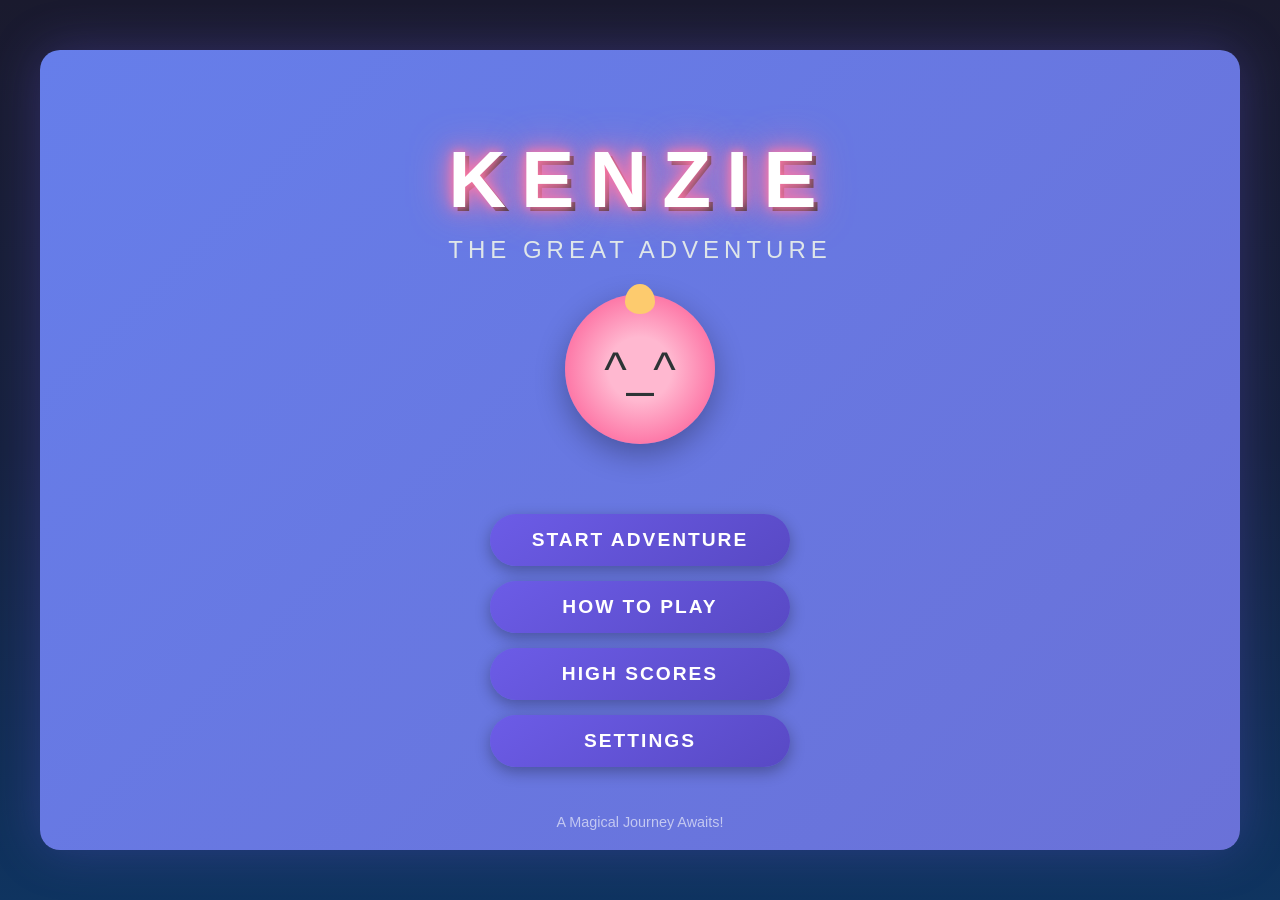
==== kenzie.html @ bf058926 "Add Kenzie's Adventure platformer game A comprehensive HTML5 canvas game featuring: - 12 unique leve" ====
<!DOCTYPE html>
<html lang="en">
<head>
    <meta charset="UTF-8">
    <meta name="viewport" content="width=device-width, initial-scale=1.0">
    <title>Kenzie's Adventure - The Game</title>
    <link rel="stylesheet" href="kenzie.css">
</head>
<body>
    <div class="game-container">
        <!-- Main Menu Screen -->
        <div id="main-menu" class="screen active">
            <div class="title-container">
                <h1 class="game-title">KENZIE</h1>
                <p class="subtitle">The Great Adventure</p>
                <div class="kenzie-logo"></div>
            </div>
            <div class="menu-buttons">
                <button class="menu-btn" id="start-btn">Start Adventure</button>
                <button class="menu-btn" id="how-to-play-btn">How to Play</button>
                <button class="menu-btn" id="high-scores-btn">High Scores</button>
                <button class="menu-btn" id="settings-btn">Settings</button>
            </div>
            <p class="credits">A Magical Journey Awaits!</p>
        </div>

        <!-- How to Play Screen -->
        <div id="how-to-play" class="screen">
            <h2>How to Play</h2>
            <div class="instructions">
                <div class="instruction-item">
                    <span class="key">Arrow Keys / WASD</span>
                    <span class="desc">Move Kenzie around</span>
                </div>
                <div class="instruction-item">
                    <span class="key">SPACE</span>
                    <span class="desc">Jump / Double Jump</span>
                </div>
                <div class="instruction-item">
                    <span class="key">E</span>
                    <span class="desc">Interact / Collect</span>
                </div>
                <div class="instruction-item">
                    <span class="key">Q</span>
                    <span class="desc">Use Special Power</span>
                </div>
                <div class="instruction-item">
                    <span class="key">P / ESC</span>
                    <span class="desc">Pause Game</span>
                </div>
            </div>
            <div class="game-tips">
                <h3>Tips</h3>
                <ul>
                    <li>Collect gems to increase your score</li>
                    <li>Defeat enemies by jumping on them</li>
                    <li>Find power-ups to gain abilities</li>
                    <li>Reach the portal to complete each level</li>
                    <li>Don't fall into the void!</li>
                </ul>
            </div>
            <button class="menu-btn back-btn" id="back-from-help">Back to Menu</button>
        </div>

        <!-- High Scores Screen -->
        <div id="high-scores" class="screen">
            <h2>High Scores</h2>
            <div class="scores-list" id="scores-list">
                <!-- Scores will be populated here -->
            </div>
            <button class="menu-btn back-btn" id="back-from-scores">Back to Menu</button>
        </div>

        <!-- Settings Screen -->
        <div id="settings" class="screen">
            <h2>Settings</h2>
            <div class="settings-options">
                <div class="setting-item">
                    <label>Sound Effects</label>
                    <input type="checkbox" id="sfx-toggle" checked>
                </div>
                <div class="setting-item">
                    <label>Music</label>
                    <input type="checkbox" id="music-toggle" checked>
                </div>
                <div class="setting-item">
                    <label>Difficulty</label>
                    <select id="difficulty-select">
                        <option value="easy">Easy</option>
                        <option value="normal" selected>Normal</option>
                        <option value="hard">Hard</option>
                    </select>
                </div>
                <div class="setting-item">
                    <label>Character Skin</label>
                    <select id="skin-select">
                        <option value="default">Classic Kenzie</option>
                        <option value="ninja">Ninja Kenzie</option>
                        <option value="wizard">Wizard Kenzie</option>
                        <option value="robot">Robot Kenzie</option>
                    </select>
                </div>
            </div>
            <button class="menu-btn" id="clear-data-btn">Clear Save Data</button>
            <button class="menu-btn back-btn" id="back-from-settings">Back to Menu</button>
        </div>

        <!-- Level Select Screen -->
        <div id="level-select" class="screen">
            <h2>Select Level</h2>
            <div class="levels-grid" id="levels-grid">
                <!-- Levels will be populated here -->
            </div>
            <button class="menu-btn back-btn" id="back-from-levels">Back to Menu</button>
        </div>

        <!-- Game Screen -->
        <div id="game-screen" class="screen">
            <div class="game-hud">
                <div class="hud-left">
                    <div class="health-bar">
                        <div class="health-fill" id="health-fill"></div>
                    </div>
                    <div class="lives-display">
                        <span id="lives-count">3</span> Lives
                    </div>
                </div>
                <div class="hud-center">
                    <div class="level-display">Level <span id="current-level">1</span></div>
                    <div class="score-display">Score: <span id="score">0</span></div>
                </div>
                <div class="hud-right">
                    <div class="gems-display">
                        <span class="gem-icon"></span>
                        <span id="gems-count">0</span>
                    </div>
                    <div class="power-display" id="power-display">
                        <span class="power-icon"></span>
                        <span id="power-name">None</span>
                    </div>
                </div>
            </div>
            <canvas id="game-canvas"></canvas>
            <div class="mobile-controls" id="mobile-controls">
                <div class="d-pad">
                    <button class="control-btn up" id="btn-up"></button>
                    <button class="control-btn left" id="btn-left"></button>
                    <button class="control-btn right" id="btn-right"></button>
                    <button class="control-btn down" id="btn-down"></button>
                </div>
                <div class="action-buttons">
                    <button class="control-btn jump" id="btn-jump">JUMP</button>
                    <button class="control-btn action" id="btn-action">ACT</button>
                </div>
            </div>
        </div>

        <!-- Pause Screen -->
        <div id="pause-screen" class="screen overlay">
            <div class="pause-content">
                <h2>PAUSED</h2>
                <button class="menu-btn" id="resume-btn">Resume</button>
                <button class="menu-btn" id="restart-btn">Restart Level</button>
                <button class="menu-btn" id="quit-btn">Quit to Menu</button>
            </div>
        </div>

        <!-- Level Complete Screen -->
        <div id="level-complete" class="screen overlay">
            <div class="complete-content">
                <h2>Level Complete!</h2>
                <div class="stars-display" id="stars-display">
                    <span class="star"></span>
                    <span class="star"></span>
                    <span class="star"></span>
                </div>
                <div class="level-stats">
                    <p>Score: <span id="level-score">0</span></p>
                    <p>Time: <span id="level-time">0:00</span></p>
                    <p>Gems: <span id="level-gems">0</span></p>
                </div>
                <button class="menu-btn" id="next-level-btn">Next Level</button>
                <button class="menu-btn" id="replay-btn">Replay</button>
            </div>
        </div>

        <!-- Game Over Screen -->
        <div id="game-over" class="screen overlay">
            <div class="gameover-content">
                <h2>GAME OVER</h2>
                <p>Final Score: <span id="final-score">0</span></p>
                <input type="text" id="player-name" placeholder="Enter your name" maxlength="15">
                <button class="menu-btn" id="save-score-btn">Save Score</button>
                <button class="menu-btn" id="retry-btn">Try Again</button>
                <button class="menu-btn" id="menu-btn">Main Menu</button>
            </div>
        </div>

        <!-- Victory Screen -->
        <div id="victory-screen" class="screen overlay">
            <div class="victory-content">
                <h2>CONGRATULATIONS!</h2>
                <p class="victory-text">You've completed all levels!</p>
                <div class="total-stats">
                    <p>Total Score: <span id="total-score">0</span></p>
                    <p>Total Time: <span id="total-time">0:00</span></p>
                    <p>Total Gems: <span id="total-gems">0</span></p>
                </div>
                <button class="menu-btn" id="play-again-btn">Play Again</button>
                <button class="menu-btn" id="victory-menu-btn">Main Menu</button>
            </div>
        </div>
    </div>

    <script src="kenzie.js"></script>
</body>
</html>
---- kenzie.css ----
/* Kenzie's Adventure - Game Styles */

* {
    margin: 0;
    padding: 0;
    box-sizing: border-box;
}

:root {
    --primary-color: #6c5ce7;
    --secondary-color: #a29bfe;
    --accent-color: #fd79a8;
    --success-color: #00b894;
    --warning-color: #fdcb6e;
    --danger-color: #e17055;
    --dark-color: #2d3436;
    --light-color: #dfe6e9;
    --bg-gradient: linear-gradient(135deg, #667eea 0%, #764ba2 100%);
    --game-bg: linear-gradient(180deg, #1a1a2e 0%, #16213e 50%, #0f3460 100%);
}

@font-face {
    font-family: 'GameFont';
    src: local('Comic Sans MS'), local('Arial Rounded MT Bold');
}

body {
    font-family: 'Segoe UI', 'GameFont', Tahoma, Geneva, Verdana, sans-serif;
    background: var(--game-bg);
    min-height: 100vh;
    display: flex;
    justify-content: center;
    align-items: center;
    overflow: hidden;
}

.game-container {
    width: 100%;
    max-width: 1200px;
    height: 100vh;
    max-height: 800px;
    position: relative;
    background: rgba(0, 0, 0, 0.3);
    border-radius: 20px;
    overflow: hidden;
    box-shadow: 0 0 50px rgba(108, 92, 231, 0.3);
}

/* Screen Management */
.screen {
    display: none;
    position: absolute;
    top: 0;
    left: 0;
    width: 100%;
    height: 100%;
    padding: 40px;
    flex-direction: column;
    align-items: center;
    justify-content: center;
    animation: fadeIn 0.3s ease-out;
}

.screen.active {
    display: flex;
}

.screen.overlay {
    background: rgba(0, 0, 0, 0.85);
    z-index: 100;
}

@keyframes fadeIn {
    from { opacity: 0; transform: scale(0.95); }
    to { opacity: 1; transform: scale(1); }
}

/* Main Menu */
#main-menu {
    background: var(--bg-gradient);
    background-size: 400% 400%;
    animation: gradientShift 15s ease infinite;
}

@keyframes gradientShift {
    0% { background-position: 0% 50%; }
    50% { background-position: 100% 50%; }
    100% { background-position: 0% 50%; }
}

.title-container {
    text-align: center;
    margin-bottom: 40px;
}

.game-title {
    font-size: 5rem;
    font-weight: bold;
    color: #fff;
    text-shadow:
        0 0 10px var(--accent-color),
        0 0 20px var(--accent-color),
        0 0 40px var(--accent-color),
        4px 4px 0 var(--dark-color);
    letter-spacing: 15px;
    animation: titlePulse 2s ease-in-out infinite;
}

@keyframes titlePulse {
    0%, 100% { transform: scale(1); }
    50% { transform: scale(1.05); }
}

.subtitle {
    font-size: 1.5rem;
    color: var(--light-color);
    margin-top: 10px;
    letter-spacing: 5px;
    text-transform: uppercase;
}

.kenzie-logo {
    width: 150px;
    height: 150px;
    margin: 30px auto;
    background: radial-gradient(circle, #ffb8d0 30%, var(--accent-color) 70%);
    border-radius: 50%;
    position: relative;
    animation: float 3s ease-in-out infinite;
    box-shadow: 0 10px 30px rgba(0, 0, 0, 0.3);
}

.kenzie-logo::before {
    content: '^_^';
    position: absolute;
    top: 50%;
    left: 50%;
    transform: translate(-50%, -50%);
    font-size: 3rem;
    color: var(--dark-color);
}

.kenzie-logo::after {
    content: '';
    position: absolute;
    top: -10px;
    left: 50%;
    transform: translateX(-50%);
    width: 30px;
    height: 30px;
    background: var(--warning-color);
    border-radius: 50% 50% 50% 50% / 60% 60% 40% 40%;
    animation: bounce 1s ease-in-out infinite;
}

@keyframes float {
    0%, 100% { transform: translateY(0); }
    50% { transform: translateY(-20px); }
}

@keyframes bounce {
    0%, 100% { transform: translateX(-50%) translateY(0); }
    50% { transform: translateX(-50%) translateY(-10px); }
}

/* Menu Buttons */
.menu-buttons {
    display: flex;
    flex-direction: column;
    gap: 15px;
    width: 100%;
    max-width: 300px;
}

.menu-btn {
    padding: 15px 30px;
    font-size: 1.2rem;
    font-weight: bold;
    color: white;
    background: linear-gradient(145deg, var(--primary-color), #5849c4);
    border: none;
    border-radius: 50px;
    cursor: pointer;
    transition: all 0.3s ease;
    text-transform: uppercase;
    letter-spacing: 2px;
    box-shadow: 0 5px 15px rgba(0, 0, 0, 0.3);
    position: relative;
    overflow: hidden;
}

.menu-btn::before {
    content: '';
    position: absolute;
    top: 0;
    left: -100%;
    width: 100%;
    height: 100%;
    background: linear-gradient(90deg, transparent, rgba(255,255,255,0.3), transparent);
    transition: left 0.5s ease;
}

.menu-btn:hover {
    transform: translateY(-3px) scale(1.02);
    box-shadow: 0 8px 25px rgba(0, 0, 0, 0.4);
}

.menu-btn:hover::before {
    left: 100%;
}

.menu-btn:active {
    transform: translateY(0) scale(0.98);
}

.back-btn {
    margin-top: 30px;
    background: linear-gradient(145deg, #636e72, #4a5457);
}

.credits {
    position: absolute;
    bottom: 20px;
    color: rgba(255, 255, 255, 0.6);
    font-size: 0.9rem;
}

/* Instructions Screen */
#how-to-play {
    background: var(--game-bg);
}

#how-to-play h2 {
    color: var(--warning-color);
    font-size: 2.5rem;
    margin-bottom: 30px;
    text-shadow: 2px 2px 0 var(--dark-color);
}

.instructions {
    display: grid;
    gap: 15px;
    width: 100%;
    max-width: 500px;
    margin-bottom: 30px;
}

.instruction-item {
    display: flex;
    justify-content: space-between;
    align-items: center;
    padding: 15px 20px;
    background: rgba(255, 255, 255, 0.1);
    border-radius: 10px;
    backdrop-filter: blur(5px);
}

.instruction-item .key {
    background: var(--primary-color);
    color: white;
    padding: 8px 15px;
    border-radius: 5px;
    font-weight: bold;
    font-family: monospace;
}

.instruction-item .desc {
    color: var(--light-color);
    font-size: 1.1rem;
}

.game-tips {
    background: rgba(0, 184, 148, 0.2);
    padding: 20px 30px;
    border-radius: 15px;
    border-left: 4px solid var(--success-color);
    max-width: 500px;
}

.game-tips h3 {
    color: var(--success-color);
    margin-bottom: 15px;
}

.game-tips ul {
    list-style: none;
    color: var(--light-color);
}

.game-tips li {
    padding: 5px 0;
    position: relative;
    padding-left: 25px;
}

.game-tips li::before {
    content: '>';
    position: absolute;
    left: 0;
    color: var(--success-color);
    font-weight: bold;
}

/* High Scores Screen */
#high-scores {
    background: var(--game-bg);
}

#high-scores h2 {
    color: var(--warning-color);
    font-size: 2.5rem;
    margin-bottom: 30px;
}

.scores-list {
    width: 100%;
    max-width: 500px;
    max-height: 400px;
    overflow-y: auto;
}

.score-item {
    display: flex;
    justify-content: space-between;
    align-items: center;
    padding: 15px 20px;
    margin-bottom: 10px;
    background: rgba(255, 255, 255, 0.1);
    border-radius: 10px;
    color: var(--light-color);
}

.score-item.gold { background: linear-gradient(90deg, rgba(255, 215, 0, 0.3), transparent); }
.score-item.silver { background: linear-gradient(90deg, rgba(192, 192, 192, 0.3), transparent); }
.score-item.bronze { background: linear-gradient(90deg, rgba(205, 127, 50, 0.3), transparent); }

.score-rank {
    font-size: 1.5rem;
    font-weight: bold;
    width: 50px;
}

.score-name {
    flex: 1;
    font-size: 1.2rem;
}

.score-value {
    font-size: 1.3rem;
    color: var(--warning-color);
    font-weight: bold;
}

/* Settings Screen */
#settings {
    background: var(--game-bg);
}

#settings h2 {
    color: var(--warning-color);
    font-size: 2.5rem;
    margin-bottom: 30px;
}

.settings-options {
    width: 100%;
    max-width: 400px;
    margin-bottom: 30px;
}

.setting-item {
    display: flex;
    justify-content: space-between;
    align-items: center;
    padding: 20px;
    margin-bottom: 15px;
    background: rgba(255, 255, 255, 0.1);
    border-radius: 10px;
}

.setting-item label {
    color: var(--light-color);
    font-size: 1.1rem;
}

.setting-item input[type="checkbox"] {
    width: 50px;
    height: 25px;
    appearance: none;
    background: #636e72;
    border-radius: 25px;
    position: relative;
    cursor: pointer;
    transition: background 0.3s;
}

.setting-item input[type="checkbox"]::before {
    content: '';
    position: absolute;
    width: 21px;
    height: 21px;
    background: white;
    border-radius: 50%;
    top: 2px;
    left: 2px;
    transition: left 0.3s;
}

.setting-item input[type="checkbox"]:checked {
    background: var(--success-color);
}

.setting-item input[type="checkbox"]:checked::before {
    left: 27px;
}

.setting-item select {
    padding: 10px 15px;
    font-size: 1rem;
    background: var(--dark-color);
    color: var(--light-color);
    border: 2px solid var(--primary-color);
    border-radius: 8px;
    cursor: pointer;
}

#clear-data-btn {
    background: linear-gradient(145deg, var(--danger-color), #c94433);
    margin-bottom: 10px;
}

/* Level Select Screen */
#level-select {
    background: var(--game-bg);
}

#level-select h2 {
    color: var(--warning-color);
    font-size: 2.5rem;
    margin-bottom: 30px;
}

.levels-grid {
    display: grid;
    grid-template-columns: repeat(4, 1fr);
    gap: 20px;
    width: 100%;
    max-width: 600px;
    max-height: 400px;
    overflow-y: auto;
    padding: 10px;
}

.level-btn {
    aspect-ratio: 1;
    display: flex;
    flex-direction: column;
    align-items: center;
    justify-content: center;
    background: rgba(255, 255, 255, 0.1);
    border: 3px solid var(--primary-color);
    border-radius: 15px;
    color: white;
    font-size: 1.5rem;
    font-weight: bold;
    cursor: pointer;
    transition: all 0.3s ease;
    position: relative;
}

.level-btn:hover:not(.locked) {
    transform: scale(1.1);
    background: var(--primary-color);
    box-shadow: 0 0 20px var(--primary-color);
}

.level-btn.locked {
    background: rgba(0, 0, 0, 0.5);
    border-color: #636e72;
    cursor: not-allowed;
}

.level-btn.locked::after {
    content: '🔒';
    font-size: 2rem;
}

.level-btn.completed {
    border-color: var(--success-color);
    background: rgba(0, 184, 148, 0.2);
}

.level-stars {
    display: flex;
    gap: 2px;
    margin-top: 5px;
}

.level-stars .star {
    font-size: 0.8rem;
    color: #636e72;
}

.level-stars .star.earned {
    color: var(--warning-color);
}

/* Game Screen */
#game-screen {
    padding: 0;
    background: var(--game-bg);
}

#game-screen.active {
    display: block;
}

.game-hud {
    position: absolute;
    top: 0;
    left: 0;
    right: 0;
    display: flex;
    justify-content: space-between;
    align-items: flex-start;
    padding: 15px 25px;
    background: linear-gradient(180deg, rgba(0, 0, 0, 0.7), transparent);
    z-index: 10;
}

.hud-left, .hud-center, .hud-right {
    display: flex;
    flex-direction: column;
    gap: 10px;
}

.hud-center {
    align-items: center;
}

.hud-right {
    align-items: flex-end;
}

.health-bar {
    width: 200px;
    height: 25px;
    background: rgba(0, 0, 0, 0.5);
    border-radius: 15px;
    border: 2px solid white;
    overflow: hidden;
}

.health-fill {
    height: 100%;
    width: 100%;
    background: linear-gradient(90deg, var(--danger-color), var(--success-color));
    border-radius: 15px;
    transition: width 0.3s ease;
}

.lives-display, .level-display, .score-display, .gems-display, .power-display {
    color: white;
    font-size: 1.1rem;
    font-weight: bold;
    text-shadow: 2px 2px 0 rgba(0, 0, 0, 0.5);
}

.gems-display, .power-display {
    display: flex;
    align-items: center;
    gap: 8px;
}

.gem-icon {
    display: inline-block;
    width: 20px;
    height: 20px;
    background: var(--secondary-color);
    clip-path: polygon(50% 0%, 100% 50%, 50% 100%, 0% 50%);
}

.power-icon {
    display: inline-block;
    width: 20px;
    height: 20px;
    background: var(--warning-color);
    border-radius: 50%;
}

#game-canvas {
    width: 100%;
    height: 100%;
    display: block;
}

/* Mobile Controls */
.mobile-controls {
    display: none;
    position: absolute;
    bottom: 20px;
    left: 0;
    right: 0;
    padding: 0 20px;
    justify-content: space-between;
    align-items: flex-end;
    z-index: 20;
}

@media (max-width: 768px) {
    .mobile-controls {
        display: flex;
    }
}

.d-pad {
    position: relative;
    width: 150px;
    height: 150px;
}

.control-btn {
    position: absolute;
    width: 50px;
    height: 50px;
    background: rgba(255, 255, 255, 0.3);
    border: 2px solid rgba(255, 255, 255, 0.5);
    border-radius: 10px;
    color: white;
    font-weight: bold;
    cursor: pointer;
    transition: all 0.1s;
}

.control-btn:active {
    background: rgba(255, 255, 255, 0.6);
    transform: scale(0.95);
}

.control-btn.up { top: 0; left: 50px; }
.control-btn.down { bottom: 0; left: 50px; }
.control-btn.left { top: 50px; left: 0; }
.control-btn.right { top: 50px; right: 0; }

.action-buttons {
    display: flex;
    gap: 15px;
}

.control-btn.jump, .control-btn.action {
    position: relative;
    width: 70px;
    height: 70px;
    border-radius: 50%;
    font-size: 0.8rem;
}

.control-btn.jump {
    background: rgba(0, 184, 148, 0.5);
}

.control-btn.action {
    background: rgba(253, 121, 168, 0.5);
}

/* Pause Screen */
.pause-content, .complete-content, .gameover-content, .victory-content {
    text-align: center;
    padding: 40px;
    background: rgba(45, 52, 54, 0.95);
    border-radius: 20px;
    border: 3px solid var(--primary-color);
    box-shadow: 0 0 30px rgba(108, 92, 231, 0.5);
}

.pause-content h2, .gameover-content h2 {
    color: var(--danger-color);
    font-size: 3rem;
    margin-bottom: 30px;
    text-shadow: 3px 3px 0 rgba(0, 0, 0, 0.5);
}

.pause-content .menu-btn, .complete-content .menu-btn,
.gameover-content .menu-btn, .victory-content .menu-btn {
    margin: 10px;
    min-width: 200px;
}

/* Level Complete */
.complete-content h2 {
    color: var(--success-color);
    font-size: 2.5rem;
    margin-bottom: 20px;
}

.stars-display {
    display: flex;
    justify-content: center;
    gap: 15px;
    margin-bottom: 25px;
}

.stars-display .star {
    font-size: 3rem;
    color: #636e72;
    transition: all 0.5s ease;
}

.stars-display .star::before {
    content: '★';
}

.stars-display .star.earned {
    color: var(--warning-color);
    text-shadow: 0 0 20px var(--warning-color);
    animation: starPop 0.5s ease-out;
}

@keyframes starPop {
    0% { transform: scale(0); }
    50% { transform: scale(1.3); }
    100% { transform: scale(1); }
}

.level-stats {
    margin-bottom: 25px;
}

.level-stats p {
    color: var(--light-color);
    font-size: 1.2rem;
    margin: 10px 0;
}

.level-stats span {
    color: var(--warning-color);
    font-weight: bold;
}

/* Game Over */
.gameover-content p {
    color: var(--light-color);
    font-size: 1.5rem;
    margin-bottom: 20px;
}

.gameover-content span {
    color: var(--warning-color);
    font-weight: bold;
}

#player-name {
    width: 100%;
    max-width: 300px;
    padding: 15px;
    font-size: 1.2rem;
    text-align: center;
    background: rgba(255, 255, 255, 0.1);
    border: 2px solid var(--primary-color);
    border-radius: 10px;
    color: white;
    margin-bottom: 20px;
}

#player-name::placeholder {
    color: rgba(255, 255, 255, 0.5);
}

/* Victory Screen */
.victory-content h2 {
    color: var(--warning-color);
    font-size: 3rem;
    margin-bottom: 20px;
    animation: victoryPulse 1s ease-in-out infinite;
}

@keyframes victoryPulse {
    0%, 100% { transform: scale(1); text-shadow: 0 0 20px var(--warning-color); }
    50% { transform: scale(1.05); text-shadow: 0 0 40px var(--warning-color); }
}

.victory-text {
    color: var(--light-color);
    font-size: 1.3rem;
    margin-bottom: 25px;
}

.total-stats p {
    color: var(--light-color);
    font-size: 1.2rem;
    margin: 10px 0;
}

.total-stats span {
    color: var(--success-color);
    font-weight: bold;
}

/* Scrollbar Styling */
::-webkit-scrollbar {
    width: 8px;
}

::-webkit-scrollbar-track {
    background: rgba(0, 0, 0, 0.3);
    border-radius: 4px;
}

::-webkit-scrollbar-thumb {
    background: var(--primary-color);
    border-radius: 4px;
}

::-webkit-scrollbar-thumb:hover {
    background: var(--secondary-color);
}

/* Responsive Design */
@media (max-width: 768px) {
    .game-title {
        font-size: 3rem;
        letter-spacing: 8px;
    }

    .subtitle {
        font-size: 1rem;
    }

    .kenzie-logo {
        width: 100px;
        height: 100px;
    }

    .menu-btn {
        padding: 12px 25px;
        font-size: 1rem;
    }

    .levels-grid {
        grid-template-columns: repeat(3, 1fr);
    }

    .health-bar {
        width: 120px;
        height: 20px;
    }

    .game-hud {
        padding: 10px 15px;
        font-size: 0.9rem;
    }
}

@media (max-width: 480px) {
    .game-title {
        font-size: 2.5rem;
        letter-spacing: 5px;
    }

    .levels-grid {
        grid-template-columns: repeat(2, 1fr);
    }

    .instruction-item {
        flex-direction: column;
        gap: 10px;
        text-align: center;
    }
}

/* Particle Effects Container */
.particles {
    position: absolute;
    top: 0;
    left: 0;
    width: 100%;
    height: 100%;
    pointer-events: none;
    overflow: hidden;
}

.particle {
    position: absolute;
    width: 10px;
    height: 10px;
    background: var(--warning-color);
    border-radius: 50%;
    animation: particleFall linear infinite;
}

@keyframes particleFall {
    0% { transform: translateY(-100%) rotate(0deg); opacity: 1; }
    100% { transform: translateY(100vh) rotate(360deg); opacity: 0; }
}

/* Loading Animation */
.loading {
    display: flex;
    gap: 10px;
}

.loading span {
    width: 15px;
    height: 15px;
    background: var(--primary-color);
    border-radius: 50%;
    animation: loadingBounce 0.6s ease-in-out infinite;
}

.loading span:nth-child(2) { animation-delay: 0.1s; }
.loading span:nth-child(3) { animation-delay: 0.2s; }

@keyframes loadingBounce {
    0%, 100% { transform: translateY(0); }
    50% { transform: translateY(-20px); }
}
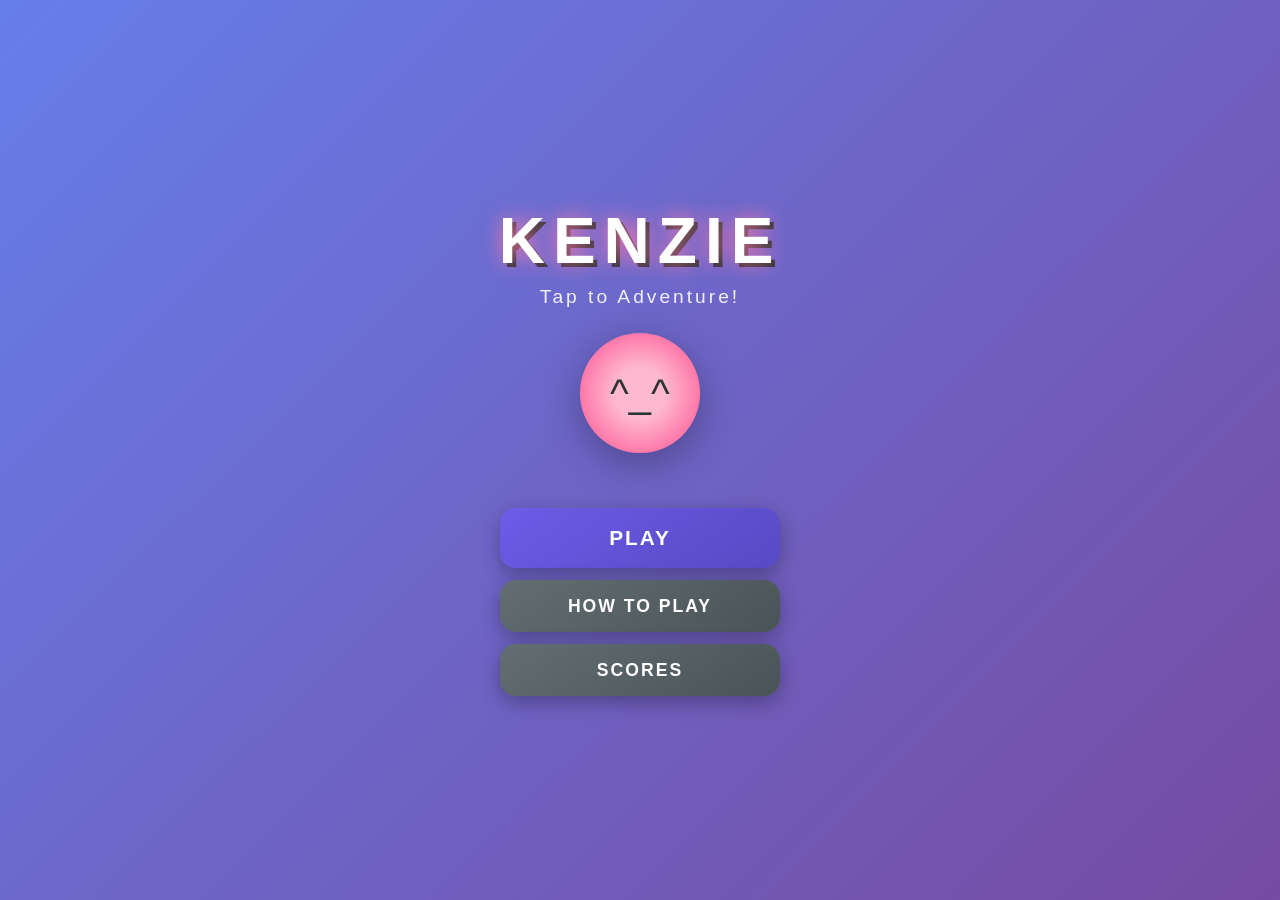
==== commit 52fa4a5f: "Redesign Kenzie game for iPhone touchscreen only - Optimized for Chrome on iPhone in portrait mode -" ====
--- a/kenzie.html
+++ b/kenzie.html
@@ -2,9 +2,15 @@
 <html lang="en">
 <head>
     <meta charset="UTF-8">
-    <meta name="viewport" content="width=device-width, initial-scale=1.0">
-    <title>Kenzie's Adventure - The Game</title>
+    <meta name="viewport" content="width=device-width, initial-scale=1.0, maximum-scale=1.0, user-scalable=no, viewport-fit=cover">
+    <meta name="apple-mobile-web-app-capable" content="yes">
+    <meta name="apple-mobile-web-app-status-bar-style" content="black-translucent">
+    <meta name="mobile-web-app-capable" content="yes">
+    <meta name="format-detection" content="telephone=no">
+    <meta name="theme-color" content="#1a1a2e">
+    <title>Kenzie</title>
     <link rel="stylesheet" href="kenzie.css">
+    <link rel="apple-touch-icon" href="data:image/svg+xml,<svg xmlns='http://www.w3.org/2000/svg' viewBox='0 0 100 100'><circle cx='50' cy='50' r='45' fill='%23fd79a8'/><text x='50' y='65' text-anchor='middle' font-size='40'>^_^</text></svg>">
 </head>
 <body>
     <div class="game-container">
@@ -12,16 +18,14 @@
         <div id="main-menu" class="screen active">
             <div class="title-container">
                 <h1 class="game-title">KENZIE</h1>
-                <p class="subtitle">The Great Adventure</p>
+                <p class="subtitle">Tap to Adventure!</p>
                 <div class="kenzie-logo"></div>
             </div>
             <div class="menu-buttons">
-                <button class="menu-btn" id="start-btn">Start Adventure</button>
-                <button class="menu-btn" id="how-to-play-btn">How to Play</button>
-                <button class="menu-btn" id="high-scores-btn">High Scores</button>
-                <button class="menu-btn" id="settings-btn">Settings</button>
+                <button class="menu-btn" id="start-btn">Play</button>
+                <button class="menu-btn secondary" id="how-to-play-btn">How to Play</button>
+                <button class="menu-btn secondary" id="high-scores-btn">Scores</button>
             </div>
-            <p class="credits">A Magical Journey Awaits!</p>
         </div>
 
         <!-- How to Play Screen -->
@@ -29,89 +33,46 @@
             <h2>How to Play</h2>
             <div class="instructions">
                 <div class="instruction-item">
-                    <span class="key">Arrow Keys / WASD</span>
-                    <span class="desc">Move Kenzie around</span>
+                    <div class="touch-demo left-right"></div>
+                    <span class="desc">Tap left/right to move</span>
                 </div>
                 <div class="instruction-item">
-                    <span class="key">SPACE</span>
-                    <span class="desc">Jump / Double Jump</span>
+                    <div class="touch-demo jump"></div>
+                    <span class="desc">Tap JUMP to jump</span>
                 </div>
                 <div class="instruction-item">
-                    <span class="key">E</span>
-                    <span class="desc">Interact / Collect</span>
+                    <div class="touch-demo double-tap"></div>
+                    <span class="desc">Tap again to double jump!</span>
                 </div>
                 <div class="instruction-item">
-                    <span class="key">Q</span>
-                    <span class="desc">Use Special Power</span>
-                </div>
-                <div class="instruction-item">
-                    <span class="key">P / ESC</span>
-                    <span class="desc">Pause Game</span>
+                    <div class="touch-demo action"></div>
+                    <span class="desc">Tap ACT for powers</span>
                 </div>
             </div>
             <div class="game-tips">
-                <h3>Tips</h3>
+                <h3>Goals</h3>
                 <ul>
-                    <li>Collect gems to increase your score</li>
-                    <li>Defeat enemies by jumping on them</li>
-                    <li>Find power-ups to gain abilities</li>
-                    <li>Reach the portal to complete each level</li>
-                    <li>Don't fall into the void!</li>
+                    <li>Collect gems to unlock portal</li>
+                    <li>Jump on enemies to defeat them</li>
+                    <li>Grab power-ups for abilities</li>
+                    <li>Reach the portal to win!</li>
                 </ul>
             </div>
-            <button class="menu-btn back-btn" id="back-from-help">Back to Menu</button>
+            <button class="menu-btn" id="back-from-help">Back</button>
         </div>
 
         <!-- High Scores Screen -->
         <div id="high-scores" class="screen">
             <h2>High Scores</h2>
-            <div class="scores-list" id="scores-list">
-                <!-- Scores will be populated here -->
-            </div>
-            <button class="menu-btn back-btn" id="back-from-scores">Back to Menu</button>
-        </div>
-
-        <!-- Settings Screen -->
-        <div id="settings" class="screen">
-            <h2>Settings</h2>
-            <div class="settings-options">
-                <div class="setting-item">
-                    <label>Sound Effects</label>
-                    <input type="checkbox" id="sfx-toggle" checked>
-                </div>
-                <div class="setting-item">
-                    <label>Music</label>
-                    <input type="checkbox" id="music-toggle" checked>
-                </div>
-                <div class="setting-item">
-                    <label>Difficulty</label>
-                    <select id="difficulty-select">
-                        <option value="easy">Easy</option>
-                        <option value="normal" selected>Normal</option>
-                        <option value="hard">Hard</option>
-                    </select>
-                </div>
-                <div class="setting-item">
-                    <label>Character Skin</label>
-                    <select id="skin-select">
-                        <option value="default">Classic Kenzie</option>
-                        <option value="ninja">Ninja Kenzie</option>
-                        <option value="wizard">Wizard Kenzie</option>
-                        <option value="robot">Robot Kenzie</option>
-                    </select>
-                </div>
-            </div>
-            <button class="menu-btn" id="clear-data-btn">Clear Save Data</button>
-            <button class="menu-btn back-btn" id="back-from-settings">Back to Menu</button>
+            <div class="scores-list" id="scores-list"></div>
+            <button class="menu-btn" id="back-from-scores">Back</button>
         </div>
 
         <!-- Level Select Screen -->
         <div id="level-select" class="screen">
             <h2>Select Level</h2>
-            <div class="levels-grid" id="levels-grid">
-                <!-- Levels will be populated here -->
-            </div>
-            <button class="menu-btn back-btn" id="back-from-levels">Back to Menu</button>
+            <div class="levels-grid" id="levels-grid"></div>
+            <button class="menu-btn" id="back-from-levels">Back</button>
         </div>
 
         <!-- Game Screen -->
@@ -122,52 +83,53 @@
                         <div class="health-fill" id="health-fill"></div>
                     </div>
                     <div class="lives-display">
-                        <span id="lives-count">3</span> Lives
+                        <span class="heart-icon"></span><span id="lives-count">3</span>
                     </div>
                 </div>
                 <div class="hud-center">
-                    <div class="level-display">Level <span id="current-level">1</span></div>
-                    <div class="score-display">Score: <span id="score">0</span></div>
+                    <div class="level-display">Lv.<span id="current-level">1</span></div>
                 </div>
                 <div class="hud-right">
                     <div class="gems-display">
-                        <span class="gem-icon"></span>
-                        <span id="gems-count">0</span>
+                        <span class="gem-icon"></span><span id="gems-count">0</span>
                     </div>
-                    <div class="power-display" id="power-display">
-                        <span class="power-icon"></span>
-                        <span id="power-name">None</span>
-                    </div>
+                    <div class="score-display"><span id="score">0</span></div>
                 </div>
             </div>
+
             <canvas id="game-canvas"></canvas>
-            <div class="mobile-controls" id="mobile-controls">
-                <div class="d-pad">
-                    <button class="control-btn up" id="btn-up"></button>
-                    <button class="control-btn left" id="btn-left"></button>
-                    <button class="control-btn right" id="btn-right"></button>
-                    <button class="control-btn down" id="btn-down"></button>
+
+            <button class="pause-btn" id="pause-btn">II</button>
+
+            <div class="touch-controls">
+                <div class="control-left">
+                    <button class="touch-btn move-btn" id="btn-left">
+                        <span class="arrow-left"></span>
+                    </button>
+                    <button class="touch-btn move-btn" id="btn-right">
+                        <span class="arrow-right"></span>
+                    </button>
                 </div>
-                <div class="action-buttons">
-                    <button class="control-btn jump" id="btn-jump">JUMP</button>
-                    <button class="control-btn action" id="btn-action">ACT</button>
+                <div class="control-right">
+                    <button class="touch-btn action-btn" id="btn-action">ACT</button>
+                    <button class="touch-btn jump-btn" id="btn-jump">JUMP</button>
                 </div>
             </div>
         </div>
 
         <!-- Pause Screen -->
         <div id="pause-screen" class="screen overlay">
-            <div class="pause-content">
+            <div class="popup-content">
                 <h2>PAUSED</h2>
                 <button class="menu-btn" id="resume-btn">Resume</button>
-                <button class="menu-btn" id="restart-btn">Restart Level</button>
-                <button class="menu-btn" id="quit-btn">Quit to Menu</button>
+                <button class="menu-btn secondary" id="restart-btn">Restart</button>
+                <button class="menu-btn secondary" id="quit-btn">Quit</button>
             </div>
         </div>
 
         <!-- Level Complete Screen -->
         <div id="level-complete" class="screen overlay">
-            <div class="complete-content">
+            <div class="popup-content">
                 <h2>Level Complete!</h2>
                 <div class="stars-display" id="stars-display">
                     <span class="star"></span>
@@ -176,38 +138,36 @@
                 </div>
                 <div class="level-stats">
                     <p>Score: <span id="level-score">0</span></p>
-                    <p>Time: <span id="level-time">0:00</span></p>
                     <p>Gems: <span id="level-gems">0</span></p>
                 </div>
                 <button class="menu-btn" id="next-level-btn">Next Level</button>
-                <button class="menu-btn" id="replay-btn">Replay</button>
+                <button class="menu-btn secondary" id="replay-btn">Replay</button>
             </div>
         </div>
 
         <!-- Game Over Screen -->
         <div id="game-over" class="screen overlay">
-            <div class="gameover-content">
+            <div class="popup-content">
                 <h2>GAME OVER</h2>
-                <p>Final Score: <span id="final-score">0</span></p>
-                <input type="text" id="player-name" placeholder="Enter your name" maxlength="15">
+                <p class="final-score">Score: <span id="final-score">0</span></p>
+                <input type="text" id="player-name" placeholder="Your name" maxlength="10">
                 <button class="menu-btn" id="save-score-btn">Save Score</button>
-                <button class="menu-btn" id="retry-btn">Try Again</button>
-                <button class="menu-btn" id="menu-btn">Main Menu</button>
+                <button class="menu-btn secondary" id="retry-btn">Try Again</button>
+                <button class="menu-btn secondary" id="menu-btn">Menu</button>
             </div>
         </div>
 
         <!-- Victory Screen -->
         <div id="victory-screen" class="screen overlay">
-            <div class="victory-content">
-                <h2>CONGRATULATIONS!</h2>
-                <p class="victory-text">You've completed all levels!</p>
+            <div class="popup-content victory">
+                <h2>YOU WIN!</h2>
+                <p class="victory-text">All levels complete!</p>
                 <div class="total-stats">
                     <p>Total Score: <span id="total-score">0</span></p>
-                    <p>Total Time: <span id="total-time">0:00</span></p>
                     <p>Total Gems: <span id="total-gems">0</span></p>
                 </div>
                 <button class="menu-btn" id="play-again-btn">Play Again</button>
-                <button class="menu-btn" id="victory-menu-btn">Main Menu</button>
+                <button class="menu-btn secondary" id="victory-menu-btn">Menu</button>
             </div>
         </div>
     </div>
--- a/kenzie.css
+++ b/kenzie.css
@@ -1,52 +1,49 @@
-/* Kenzie's Adventure - Game Styles */
+/* Kenzie - iPhone Touchscreen Game Styles */
 
 * {
     margin: 0;
     padding: 0;
     box-sizing: border-box;
+    -webkit-tap-highlight-color: transparent;
+    -webkit-touch-callout: none;
+    -webkit-user-select: none;
+    user-select: none;
 }
 
 :root {
-    --primary-color: #6c5ce7;
-    --secondary-color: #a29bfe;
-    --accent-color: #fd79a8;
-    --success-color: #00b894;
-    --warning-color: #fdcb6e;
-    --danger-color: #e17055;
-    --dark-color: #2d3436;
-    --light-color: #dfe6e9;
-    --bg-gradient: linear-gradient(135deg, #667eea 0%, #764ba2 100%);
-    --game-bg: linear-gradient(180deg, #1a1a2e 0%, #16213e 50%, #0f3460 100%);
-}
-
-@font-face {
-    font-family: 'GameFont';
-    src: local('Comic Sans MS'), local('Arial Rounded MT Bold');
+    --primary: #6c5ce7;
+    --primary-light: #a29bfe;
+    --accent: #fd79a8;
+    --success: #00b894;
+    --warning: #fdcb6e;
+    --danger: #e17055;
+    --dark: #2d3436;
+    --light: #dfe6e9;
+    --safe-top: env(safe-area-inset-top);
+    --safe-bottom: env(safe-area-inset-bottom);
+}
+
+html, body {
+    height: 100%;
+    overflow: hidden;
+    touch-action: none;
+    position: fixed;
+    width: 100%;
 }
 
 body {
-    font-family: 'Segoe UI', 'GameFont', Tahoma, Geneva, Verdana, sans-serif;
-    background: var(--game-bg);
-    min-height: 100vh;
-    display: flex;
-    justify-content: center;
-    align-items: center;
+    font-family: -apple-system, BlinkMacSystemFont, 'Segoe UI', Roboto, sans-serif;
+    background: linear-gradient(180deg, #1a1a2e 0%, #16213e 100%);
+}
+
+.game-container {
+    width: 100%;
+    height: 100%;
+    position: relative;
     overflow: hidden;
 }
 
-.game-container {
-    width: 100%;
-    max-width: 1200px;
-    height: 100vh;
-    max-height: 800px;
-    position: relative;
-    background: rgba(0, 0, 0, 0.3);
-    border-radius: 20px;
-    overflow: hidden;
-    box-shadow: 0 0 50px rgba(108, 92, 231, 0.3);
-}
-
-/* Screen Management */
+/* ===== SCREENS ===== */
 .screen {
     display: none;
     position: absolute;
@@ -54,11 +51,12 @@
     left: 0;
     width: 100%;
     height: 100%;
-    padding: 40px;
     flex-direction: column;
     align-items: center;
     justify-content: center;
-    animation: fadeIn 0.3s ease-out;
+    padding: 20px;
+    padding-top: calc(20px + var(--safe-top));
+    padding-bottom: calc(20px + var(--safe-bottom));
 }
 
 .screen.active {
@@ -66,851 +64,652 @@
 }
 
 .screen.overlay {
-    background: rgba(0, 0, 0, 0.85);
+    background: rgba(0, 0, 0, 0.9);
     z-index: 100;
 }
 
+/* ===== MAIN MENU ===== */
+#main-menu {
+    background: linear-gradient(135deg, #667eea 0%, #764ba2 100%);
+}
+
+.title-container {
+    text-align: center;
+    margin-bottom: 30px;
+}
+
+.game-title {
+    font-size: 4rem;
+    font-weight: 900;
+    color: #fff;
+    text-shadow:
+        0 0 20px var(--accent),
+        4px 4px 0 var(--dark);
+    letter-spacing: 8px;
+    animation: pulse 2s ease-in-out infinite;
+}
+
+@keyframes pulse {
+    0%, 100% { transform: scale(1); }
+    50% { transform: scale(1.05); }
+}
+
+.subtitle {
+    font-size: 1.2rem;
+    color: rgba(255,255,255,0.9);
+    margin-top: 8px;
+    letter-spacing: 3px;
+}
+
+.kenzie-logo {
+    width: 120px;
+    height: 120px;
+    margin: 25px auto;
+    background: radial-gradient(circle, #ffb8d0 30%, var(--accent) 70%);
+    border-radius: 50%;
+    position: relative;
+    animation: float 3s ease-in-out infinite;
+    box-shadow: 0 10px 40px rgba(0,0,0,0.3);
+}
+
+.kenzie-logo::before {
+    content: '^_^';
+    position: absolute;
+    top: 50%;
+    left: 50%;
+    transform: translate(-50%, -50%);
+    font-size: 2.5rem;
+    color: var(--dark);
+}
+
+@keyframes float {
+    0%, 100% { transform: translateY(0); }
+    50% { transform: translateY(-15px); }
+}
+
+/* ===== BUTTONS ===== */
+.menu-buttons {
+    display: flex;
+    flex-direction: column;
+    gap: 12px;
+    width: 100%;
+    max-width: 280px;
+}
+
+.menu-btn {
+    padding: 18px 30px;
+    font-size: 1.3rem;
+    font-weight: 700;
+    color: white;
+    background: linear-gradient(145deg, var(--primary), #5849c4);
+    border: none;
+    border-radius: 16px;
+    cursor: pointer;
+    text-transform: uppercase;
+    letter-spacing: 2px;
+    box-shadow: 0 6px 20px rgba(0,0,0,0.3);
+    transition: transform 0.1s, box-shadow 0.1s;
+    min-height: 60px;
+}
+
+.menu-btn:active {
+    transform: scale(0.96);
+    box-shadow: 0 2px 10px rgba(0,0,0,0.3);
+}
+
+.menu-btn.secondary {
+    background: linear-gradient(145deg, #636e72, #4a5457);
+    font-size: 1.1rem;
+    padding: 14px 25px;
+    min-height: 52px;
+}
+
+/* ===== HOW TO PLAY ===== */
+#how-to-play, #high-scores, #level-select {
+    background: linear-gradient(180deg, #1a1a2e 0%, #16213e 100%);
+}
+
+#how-to-play h2, #high-scores h2, #level-select h2 {
+    color: var(--warning);
+    font-size: 2rem;
+    margin-bottom: 25px;
+    text-shadow: 2px 2px 0 var(--dark);
+}
+
+.instructions {
+    width: 100%;
+    max-width: 320px;
+    margin-bottom: 20px;
+}
+
+.instruction-item {
+    display: flex;
+    align-items: center;
+    gap: 15px;
+    padding: 12px 15px;
+    background: rgba(255,255,255,0.1);
+    border-radius: 12px;
+    margin-bottom: 10px;
+}
+
+.touch-demo {
+    width: 50px;
+    height: 50px;
+    background: var(--primary);
+    border-radius: 12px;
+    position: relative;
+}
+
+.touch-demo.left-right::before {
+    content: '< >';
+    position: absolute;
+    top: 50%;
+    left: 50%;
+    transform: translate(-50%, -50%);
+    color: white;
+    font-weight: bold;
+    font-size: 14px;
+}
+
+.touch-demo.jump::before {
+    content: 'JUMP';
+    position: absolute;
+    top: 50%;
+    left: 50%;
+    transform: translate(-50%, -50%);
+    color: white;
+    font-weight: bold;
+    font-size: 10px;
+}
+
+.touch-demo.double-tap::before {
+    content: 'x2';
+    position: absolute;
+    top: 50%;
+    left: 50%;
+    transform: translate(-50%, -50%);
+    color: white;
+    font-weight: bold;
+    font-size: 16px;
+}
+
+.touch-demo.action::before {
+    content: 'ACT';
+    position: absolute;
+    top: 50%;
+    left: 50%;
+    transform: translate(-50%, -50%);
+    color: white;
+    font-weight: bold;
+    font-size: 12px;
+}
+
+.instruction-item .desc {
+    color: var(--light);
+    font-size: 1rem;
+    flex: 1;
+}
+
+.game-tips {
+    background: rgba(0, 184, 148, 0.15);
+    padding: 15px 20px;
+    border-radius: 12px;
+    border-left: 4px solid var(--success);
+    width: 100%;
+    max-width: 320px;
+    margin-bottom: 20px;
+}
+
+.game-tips h3 {
+    color: var(--success);
+    margin-bottom: 10px;
+    font-size: 1.1rem;
+}
+
+.game-tips ul {
+    list-style: none;
+    color: var(--light);
+}
+
+.game-tips li {
+    padding: 4px 0;
+    padding-left: 20px;
+    position: relative;
+    font-size: 0.95rem;
+}
+
+.game-tips li::before {
+    content: '>';
+    position: absolute;
+    left: 0;
+    color: var(--success);
+    font-weight: bold;
+}
+
+/* ===== HIGH SCORES ===== */
+.scores-list {
+    width: 100%;
+    max-width: 320px;
+    max-height: 50vh;
+    overflow-y: auto;
+    margin-bottom: 20px;
+}
+
+.score-item {
+    display: flex;
+    align-items: center;
+    padding: 12px 15px;
+    margin-bottom: 8px;
+    background: rgba(255,255,255,0.1);
+    border-radius: 12px;
+    color: var(--light);
+}
+
+.score-item.gold { background: linear-gradient(90deg, rgba(255,215,0,0.3), transparent); }
+.score-item.silver { background: linear-gradient(90deg, rgba(192,192,192,0.3), transparent); }
+.score-item.bronze { background: linear-gradient(90deg, rgba(205,127,50,0.3), transparent); }
+
+.score-rank {
+    font-size: 1.3rem;
+    font-weight: bold;
+    width: 45px;
+}
+
+.score-name {
+    flex: 1;
+    font-size: 1.1rem;
+}
+
+.score-value {
+    font-size: 1.2rem;
+    color: var(--warning);
+    font-weight: bold;
+}
+
+/* ===== LEVEL SELECT ===== */
+.levels-grid {
+    display: grid;
+    grid-template-columns: repeat(3, 1fr);
+    gap: 12px;
+    width: 100%;
+    max-width: 300px;
+    max-height: 55vh;
+    overflow-y: auto;
+    padding: 5px;
+    margin-bottom: 20px;
+}
+
+.level-btn {
+    aspect-ratio: 1;
+    display: flex;
+    flex-direction: column;
+    align-items: center;
+    justify-content: center;
+    background: rgba(255,255,255,0.1);
+    border: 3px solid var(--primary);
+    border-radius: 16px;
+    color: white;
+    font-size: 1.8rem;
+    font-weight: bold;
+    transition: transform 0.1s;
+}
+
+.level-btn:active:not(.locked) {
+    transform: scale(0.95);
+    background: var(--primary);
+}
+
+.level-btn.locked {
+    background: rgba(0,0,0,0.4);
+    border-color: #636e72;
+}
+
+.level-btn.locked::after {
+    content: '🔒';
+    font-size: 1.5rem;
+}
+
+.level-btn.completed {
+    border-color: var(--success);
+    background: rgba(0,184,148,0.2);
+}
+
+.level-stars {
+    display: flex;
+    gap: 2px;
+    margin-top: 4px;
+}
+
+.level-stars .star {
+    font-size: 0.7rem;
+    color: #636e72;
+}
+
+.level-stars .star.earned {
+    color: var(--warning);
+}
+
+/* ===== GAME SCREEN ===== */
+#game-screen {
+    padding: 0;
+    background: #1a1a2e;
+}
+
+#game-screen.active {
+    display: flex;
+    flex-direction: column;
+}
+
+.game-hud {
+    position: absolute;
+    top: 0;
+    left: 0;
+    right: 0;
+    display: flex;
+    justify-content: space-between;
+    align-items: flex-start;
+    padding: 8px 12px;
+    padding-top: calc(8px + var(--safe-top));
+    background: linear-gradient(180deg, rgba(0,0,0,0.7) 0%, transparent 100%);
+    z-index: 10;
+}
+
+.hud-left, .hud-center, .hud-right {
+    display: flex;
+    flex-direction: column;
+    gap: 4px;
+}
+
+.hud-center { align-items: center; }
+.hud-right { align-items: flex-end; }
+
+.health-bar {
+    width: 80px;
+    height: 12px;
+    background: rgba(0,0,0,0.5);
+    border-radius: 6px;
+    border: 1px solid white;
+    overflow: hidden;
+}
+
+.health-fill {
+    height: 100%;
+    width: 100%;
+    background: linear-gradient(90deg, var(--danger), var(--success));
+    border-radius: 6px;
+    transition: width 0.2s;
+}
+
+.lives-display, .level-display, .score-display, .gems-display {
+    color: white;
+    font-size: 0.9rem;
+    font-weight: bold;
+    text-shadow: 1px 1px 2px rgba(0,0,0,0.8);
+    display: flex;
+    align-items: center;
+    gap: 4px;
+}
+
+.heart-icon::before {
+    content: '❤️';
+    font-size: 0.8rem;
+}
+
+.gem-icon {
+    display: inline-block;
+    width: 12px;
+    height: 12px;
+    background: var(--primary-light);
+    clip-path: polygon(50% 0%, 100% 50%, 50% 100%, 0% 50%);
+}
+
+#game-canvas {
+    flex: 1;
+    width: 100%;
+    display: block;
+}
+
+.pause-btn {
+    position: absolute;
+    top: calc(8px + var(--safe-top));
+    right: 12px;
+    width: 40px;
+    height: 40px;
+    background: rgba(0,0,0,0.5);
+    border: 2px solid white;
+    border-radius: 10px;
+    color: white;
+    font-size: 1rem;
+    font-weight: bold;
+    z-index: 15;
+    display: none;
+}
+
+/* ===== TOUCH CONTROLS ===== */
+.touch-controls {
+    position: absolute;
+    bottom: 0;
+    left: 0;
+    right: 0;
+    display: flex;
+    justify-content: space-between;
+    padding: 15px;
+    padding-bottom: calc(15px + var(--safe-bottom));
+    pointer-events: none;
+    z-index: 20;
+}
+
+.control-left, .control-right {
+    display: flex;
+    gap: 10px;
+    pointer-events: auto;
+}
+
+.touch-btn {
+    display: flex;
+    align-items: center;
+    justify-content: center;
+    border: none;
+    font-weight: bold;
+    color: white;
+    text-shadow: 1px 1px 2px rgba(0,0,0,0.5);
+    transition: transform 0.05s, opacity 0.05s;
+}
+
+.touch-btn:active {
+    transform: scale(0.92);
+    opacity: 0.8;
+}
+
+.move-btn {
+    width: 70px;
+    height: 70px;
+    background: rgba(255,255,255,0.25);
+    border-radius: 50%;
+    backdrop-filter: blur(5px);
+}
+
+.arrow-left, .arrow-right {
+    width: 0;
+    height: 0;
+    border-top: 12px solid transparent;
+    border-bottom: 12px solid transparent;
+}
+
+.arrow-left {
+    border-right: 18px solid white;
+}
+
+.arrow-right {
+    border-left: 18px solid white;
+}
+
+.jump-btn {
+    width: 90px;
+    height: 90px;
+    background: rgba(0,184,148,0.6);
+    border-radius: 50%;
+    font-size: 1rem;
+    backdrop-filter: blur(5px);
+}
+
+.action-btn {
+    width: 60px;
+    height: 60px;
+    background: rgba(253,121,168,0.6);
+    border-radius: 50%;
+    font-size: 0.85rem;
+    backdrop-filter: blur(5px);
+    align-self: flex-end;
+}
+
+/* ===== POPUP SCREENS ===== */
+.popup-content {
+    text-align: center;
+    padding: 30px 25px;
+    background: rgba(45,52,54,0.97);
+    border-radius: 20px;
+    border: 3px solid var(--primary);
+    box-shadow: 0 0 40px rgba(108,92,231,0.4);
+    width: 90%;
+    max-width: 320px;
+}
+
+.popup-content h2 {
+    font-size: 2rem;
+    margin-bottom: 20px;
+    text-shadow: 2px 2px 0 rgba(0,0,0,0.5);
+}
+
+#pause-screen .popup-content h2 { color: var(--warning); }
+#level-complete .popup-content h2 { color: var(--success); }
+#game-over .popup-content h2 { color: var(--danger); }
+#victory-screen .popup-content h2 { color: var(--warning); }
+
+.popup-content .menu-btn {
+    width: 100%;
+    margin-top: 10px;
+}
+
+.stars-display {
+    display: flex;
+    justify-content: center;
+    gap: 12px;
+    margin-bottom: 20px;
+}
+
+.stars-display .star {
+    font-size: 2.5rem;
+    color: #636e72;
+    transition: all 0.3s;
+}
+
+.stars-display .star::before {
+    content: '★';
+}
+
+.stars-display .star.earned {
+    color: var(--warning);
+    text-shadow: 0 0 15px var(--warning);
+    animation: starPop 0.4s ease-out;
+}
+
+@keyframes starPop {
+    0% { transform: scale(0); }
+    60% { transform: scale(1.3); }
+    100% { transform: scale(1); }
+}
+
+.level-stats, .total-stats {
+    margin-bottom: 15px;
+}
+
+.level-stats p, .total-stats p, .final-score {
+    color: var(--light);
+    font-size: 1.1rem;
+    margin: 8px 0;
+}
+
+.level-stats span, .total-stats span, .final-score span {
+    color: var(--warning);
+    font-weight: bold;
+}
+
+.victory-text {
+    color: var(--light);
+    font-size: 1.1rem;
+    margin-bottom: 15px;
+}
+
+#player-name {
+    width: 100%;
+    padding: 14px;
+    font-size: 1.1rem;
+    text-align: center;
+    background: rgba(255,255,255,0.1);
+    border: 2px solid var(--primary);
+    border-radius: 12px;
+    color: white;
+    margin-bottom: 15px;
+}
+
+#player-name::placeholder {
+    color: rgba(255,255,255,0.5);
+}
+
+/* ===== SCROLLBAR (hidden on mobile) ===== */
+::-webkit-scrollbar {
+    width: 0;
+    height: 0;
+}
+
+/* ===== ANIMATIONS ===== */
 @keyframes fadeIn {
     from { opacity: 0; transform: scale(0.95); }
     to { opacity: 1; transform: scale(1); }
 }
 
-/* Main Menu */
-#main-menu {
-    background: var(--bg-gradient);
-    background-size: 400% 400%;
-    animation: gradientShift 15s ease infinite;
-}
-
-@keyframes gradientShift {
-    0% { background-position: 0% 50%; }
-    50% { background-position: 100% 50%; }
-    100% { background-position: 0% 50%; }
-}
-
-.title-container {
-    text-align: center;
-    margin-bottom: 40px;
-}
-
-.game-title {
-    font-size: 5rem;
-    font-weight: bold;
-    color: #fff;
-    text-shadow:
-        0 0 10px var(--accent-color),
-        0 0 20px var(--accent-color),
-        0 0 40px var(--accent-color),
-        4px 4px 0 var(--dark-color);
-    letter-spacing: 15px;
-    animation: titlePulse 2s ease-in-out infinite;
-}
-
-@keyframes titlePulse {
-    0%, 100% { transform: scale(1); }
-    50% { transform: scale(1.05); }
-}
-
-.subtitle {
-    font-size: 1.5rem;
-    color: var(--light-color);
-    margin-top: 10px;
-    letter-spacing: 5px;
-    text-transform: uppercase;
-}
-
-.kenzie-logo {
-    width: 150px;
-    height: 150px;
-    margin: 30px auto;
-    background: radial-gradient(circle, #ffb8d0 30%, var(--accent-color) 70%);
-    border-radius: 50%;
-    position: relative;
-    animation: float 3s ease-in-out infinite;
-    box-shadow: 0 10px 30px rgba(0, 0, 0, 0.3);
-}
-
-.kenzie-logo::before {
-    content: '^_^';
-    position: absolute;
-    top: 50%;
-    left: 50%;
-    transform: translate(-50%, -50%);
-    font-size: 3rem;
-    color: var(--dark-color);
-}
-
-.kenzie-logo::after {
-    content: '';
-    position: absolute;
-    top: -10px;
-    left: 50%;
-    transform: translateX(-50%);
-    width: 30px;
-    height: 30px;
-    background: var(--warning-color);
-    border-radius: 50% 50% 50% 50% / 60% 60% 40% 40%;
-    animation: bounce 1s ease-in-out infinite;
-}
-
-@keyframes float {
-    0%, 100% { transform: translateY(0); }
-    50% { transform: translateY(-20px); }
-}
-
-@keyframes bounce {
-    0%, 100% { transform: translateX(-50%) translateY(0); }
-    50% { transform: translateX(-50%) translateY(-10px); }
-}
-
-/* Menu Buttons */
-.menu-buttons {
-    display: flex;
-    flex-direction: column;
-    gap: 15px;
-    width: 100%;
-    max-width: 300px;
-}
-
-.menu-btn {
-    padding: 15px 30px;
-    font-size: 1.2rem;
-    font-weight: bold;
-    color: white;
-    background: linear-gradient(145deg, var(--primary-color), #5849c4);
-    border: none;
-    border-radius: 50px;
-    cursor: pointer;
-    transition: all 0.3s ease;
-    text-transform: uppercase;
-    letter-spacing: 2px;
-    box-shadow: 0 5px 15px rgba(0, 0, 0, 0.3);
-    position: relative;
-    overflow: hidden;
-}
-
-.menu-btn::before {
-    content: '';
-    position: absolute;
-    top: 0;
-    left: -100%;
-    width: 100%;
-    height: 100%;
-    background: linear-gradient(90deg, transparent, rgba(255,255,255,0.3), transparent);
-    transition: left 0.5s ease;
-}
-
-.menu-btn:hover {
-    transform: translateY(-3px) scale(1.02);
-    box-shadow: 0 8px 25px rgba(0, 0, 0, 0.4);
-}
-
-.menu-btn:hover::before {
-    left: 100%;
-}
-
-.menu-btn:active {
-    transform: translateY(0) scale(0.98);
-}
-
-.back-btn {
-    margin-top: 30px;
-    background: linear-gradient(145deg, #636e72, #4a5457);
-}
-
-.credits {
-    position: absolute;
-    bottom: 20px;
-    color: rgba(255, 255, 255, 0.6);
-    font-size: 0.9rem;
-}
-
-/* Instructions Screen */
-#how-to-play {
-    background: var(--game-bg);
-}
-
-#how-to-play h2 {
-    color: var(--warning-color);
-    font-size: 2.5rem;
-    margin-bottom: 30px;
-    text-shadow: 2px 2px 0 var(--dark-color);
-}
-
-.instructions {
-    display: grid;
-    gap: 15px;
-    width: 100%;
-    max-width: 500px;
-    margin-bottom: 30px;
-}
-
-.instruction-item {
-    display: flex;
-    justify-content: space-between;
-    align-items: center;
-    padding: 15px 20px;
-    background: rgba(255, 255, 255, 0.1);
-    border-radius: 10px;
-    backdrop-filter: blur(5px);
-}
-
-.instruction-item .key {
-    background: var(--primary-color);
-    color: white;
-    padding: 8px 15px;
-    border-radius: 5px;
-    font-weight: bold;
-    font-family: monospace;
-}
-
-.instruction-item .desc {
-    color: var(--light-color);
-    font-size: 1.1rem;
-}
-
-.game-tips {
-    background: rgba(0, 184, 148, 0.2);
-    padding: 20px 30px;
-    border-radius: 15px;
-    border-left: 4px solid var(--success-color);
-    max-width: 500px;
-}
-
-.game-tips h3 {
-    color: var(--success-color);
-    margin-bottom: 15px;
-}
-
-.game-tips ul {
-    list-style: none;
-    color: var(--light-color);
-}
-
-.game-tips li {
-    padding: 5px 0;
-    position: relative;
-    padding-left: 25px;
-}
-
-.game-tips li::before {
-    content: '>';
-    position: absolute;
-    left: 0;
-    color: var(--success-color);
-    font-weight: bold;
-}
-
-/* High Scores Screen */
-#high-scores {
-    background: var(--game-bg);
-}
-
-#high-scores h2 {
-    color: var(--warning-color);
-    font-size: 2.5rem;
-    margin-bottom: 30px;
-}
-
-.scores-list {
-    width: 100%;
-    max-width: 500px;
-    max-height: 400px;
-    overflow-y: auto;
-}
-
-.score-item {
-    display: flex;
-    justify-content: space-between;
-    align-items: center;
-    padding: 15px 20px;
-    margin-bottom: 10px;
-    background: rgba(255, 255, 255, 0.1);
-    border-radius: 10px;
-    color: var(--light-color);
-}
-
-.score-item.gold { background: linear-gradient(90deg, rgba(255, 215, 0, 0.3), transparent); }
-.score-item.silver { background: linear-gradient(90deg, rgba(192, 192, 192, 0.3), transparent); }
-.score-item.bronze { background: linear-gradient(90deg, rgba(205, 127, 50, 0.3), transparent); }
-
-.score-rank {
-    font-size: 1.5rem;
-    font-weight: bold;
-    width: 50px;
-}
-
-.score-name {
-    flex: 1;
-    font-size: 1.2rem;
-}
-
-.score-value {
-    font-size: 1.3rem;
-    color: var(--warning-color);
-    font-weight: bold;
-}
-
-/* Settings Screen */
-#settings {
-    background: var(--game-bg);
-}
-
-#settings h2 {
-    color: var(--warning-color);
-    font-size: 2.5rem;
-    margin-bottom: 30px;
-}
-
-.settings-options {
-    width: 100%;
-    max-width: 400px;
-    margin-bottom: 30px;
-}
-
-.setting-item {
-    display: flex;
-    justify-content: space-between;
-    align-items: center;
-    padding: 20px;
-    margin-bottom: 15px;
-    background: rgba(255, 255, 255, 0.1);
-    border-radius: 10px;
-}
-
-.setting-item label {
-    color: var(--light-color);
-    font-size: 1.1rem;
-}
-
-.setting-item input[type="checkbox"] {
-    width: 50px;
-    height: 25px;
-    appearance: none;
-    background: #636e72;
-    border-radius: 25px;
-    position: relative;
-    cursor: pointer;
-    transition: background 0.3s;
-}
-
-.setting-item input[type="checkbox"]::before {
-    content: '';
-    position: absolute;
-    width: 21px;
-    height: 21px;
-    background: white;
-    border-radius: 50%;
-    top: 2px;
-    left: 2px;
-    transition: left 0.3s;
-}
-
-.setting-item input[type="checkbox"]:checked {
-    background: var(--success-color);
-}
-
-.setting-item input[type="checkbox"]:checked::before {
-    left: 27px;
-}
-
-.setting-item select {
-    padding: 10px 15px;
-    font-size: 1rem;
-    background: var(--dark-color);
-    color: var(--light-color);
-    border: 2px solid var(--primary-color);
-    border-radius: 8px;
-    cursor: pointer;
-}
-
-#clear-data-btn {
-    background: linear-gradient(145deg, var(--danger-color), #c94433);
-    margin-bottom: 10px;
-}
-
-/* Level Select Screen */
-#level-select {
-    background: var(--game-bg);
-}
-
-#level-select h2 {
-    color: var(--warning-color);
-    font-size: 2.5rem;
-    margin-bottom: 30px;
-}
-
-.levels-grid {
-    display: grid;
-    grid-template-columns: repeat(4, 1fr);
-    gap: 20px;
-    width: 100%;
-    max-width: 600px;
-    max-height: 400px;
-    overflow-y: auto;
-    padding: 10px;
-}
-
-.level-btn {
-    aspect-ratio: 1;
-    display: flex;
-    flex-direction: column;
-    align-items: center;
-    justify-content: center;
-    background: rgba(255, 255, 255, 0.1);
-    border: 3px solid var(--primary-color);
-    border-radius: 15px;
-    color: white;
-    font-size: 1.5rem;
-    font-weight: bold;
-    cursor: pointer;
-    transition: all 0.3s ease;
-    position: relative;
-}
-
-.level-btn:hover:not(.locked) {
-    transform: scale(1.1);
-    background: var(--primary-color);
-    box-shadow: 0 0 20px var(--primary-color);
-}
-
-.level-btn.locked {
-    background: rgba(0, 0, 0, 0.5);
-    border-color: #636e72;
-    cursor: not-allowed;
-}
-
-.level-btn.locked::after {
-    content: '🔒';
-    font-size: 2rem;
-}
-
-.level-btn.completed {
-    border-color: var(--success-color);
-    background: rgba(0, 184, 148, 0.2);
-}
-
-.level-stars {
-    display: flex;
-    gap: 2px;
-    margin-top: 5px;
-}
-
-.level-stars .star {
-    font-size: 0.8rem;
-    color: #636e72;
-}
-
-.level-stars .star.earned {
-    color: var(--warning-color);
-}
-
-/* Game Screen */
-#game-screen {
-    padding: 0;
-    background: var(--game-bg);
-}
-
-#game-screen.active {
-    display: block;
-}
-
-.game-hud {
-    position: absolute;
-    top: 0;
-    left: 0;
-    right: 0;
-    display: flex;
-    justify-content: space-between;
-    align-items: flex-start;
-    padding: 15px 25px;
-    background: linear-gradient(180deg, rgba(0, 0, 0, 0.7), transparent);
-    z-index: 10;
-}
-
-.hud-left, .hud-center, .hud-right {
-    display: flex;
-    flex-direction: column;
-    gap: 10px;
-}
-
-.hud-center {
-    align-items: center;
-}
-
-.hud-right {
-    align-items: flex-end;
-}
-
-.health-bar {
-    width: 200px;
-    height: 25px;
-    background: rgba(0, 0, 0, 0.5);
-    border-radius: 15px;
-    border: 2px solid white;
-    overflow: hidden;
-}
-
-.health-fill {
-    height: 100%;
-    width: 100%;
-    background: linear-gradient(90deg, var(--danger-color), var(--success-color));
-    border-radius: 15px;
-    transition: width 0.3s ease;
-}
-
-.lives-display, .level-display, .score-display, .gems-display, .power-display {
-    color: white;
-    font-size: 1.1rem;
-    font-weight: bold;
-    text-shadow: 2px 2px 0 rgba(0, 0, 0, 0.5);
-}
-
-.gems-display, .power-display {
-    display: flex;
-    align-items: center;
-    gap: 8px;
-}
-
-.gem-icon {
-    display: inline-block;
-    width: 20px;
-    height: 20px;
-    background: var(--secondary-color);
-    clip-path: polygon(50% 0%, 100% 50%, 50% 100%, 0% 50%);
-}
-
-.power-icon {
-    display: inline-block;
-    width: 20px;
-    height: 20px;
-    background: var(--warning-color);
-    border-radius: 50%;
-}
-
-#game-canvas {
-    width: 100%;
-    height: 100%;
-    display: block;
-}
-
-/* Mobile Controls */
-.mobile-controls {
-    display: none;
-    position: absolute;
-    bottom: 20px;
-    left: 0;
-    right: 0;
-    padding: 0 20px;
-    justify-content: space-between;
-    align-items: flex-end;
-    z-index: 20;
-}
-
-@media (max-width: 768px) {
-    .mobile-controls {
+.screen.active {
+    animation: fadeIn 0.2s ease-out;
+}
+
+/* ===== LANDSCAPE WARNING ===== */
+@media (orientation: landscape) and (max-height: 500px) {
+    body::before {
+        content: 'Please rotate your device to portrait mode';
+        position: fixed;
+        top: 0;
+        left: 0;
+        right: 0;
+        bottom: 0;
+        background: #1a1a2e;
+        color: white;
         display: flex;
+        align-items: center;
+        justify-content: center;
+        text-align: center;
+        padding: 20px;
+        font-size: 1.3rem;
+        z-index: 9999;
     }
-}
-
-.d-pad {
-    position: relative;
-    width: 150px;
-    height: 150px;
-}
-
-.control-btn {
-    position: absolute;
-    width: 50px;
-    height: 50px;
-    background: rgba(255, 255, 255, 0.3);
-    border: 2px solid rgba(255, 255, 255, 0.5);
-    border-radius: 10px;
-    color: white;
-    font-weight: bold;
-    cursor: pointer;
-    transition: all 0.1s;
-}
-
-.control-btn:active {
-    background: rgba(255, 255, 255, 0.6);
-    transform: scale(0.95);
-}
-
-.control-btn.up { top: 0; left: 50px; }
-.control-btn.down { bottom: 0; left: 50px; }
-.control-btn.left { top: 50px; left: 0; }
-.control-btn.right { top: 50px; right: 0; }
-
-.action-buttons {
-    display: flex;
-    gap: 15px;
-}
-
-.control-btn.jump, .control-btn.action {
-    position: relative;
-    width: 70px;
-    height: 70px;
-    border-radius: 50%;
-    font-size: 0.8rem;
-}
-
-.control-btn.jump {
-    background: rgba(0, 184, 148, 0.5);
-}
-
-.control-btn.action {
-    background: rgba(253, 121, 168, 0.5);
-}
-
-/* Pause Screen */
-.pause-content, .complete-content, .gameover-content, .victory-content {
-    text-align: center;
-    padding: 40px;
-    background: rgba(45, 52, 54, 0.95);
-    border-radius: 20px;
-    border: 3px solid var(--primary-color);
-    box-shadow: 0 0 30px rgba(108, 92, 231, 0.5);
-}
-
-.pause-content h2, .gameover-content h2 {
-    color: var(--danger-color);
-    font-size: 3rem;
-    margin-bottom: 30px;
-    text-shadow: 3px 3px 0 rgba(0, 0, 0, 0.5);
-}
-
-.pause-content .menu-btn, .complete-content .menu-btn,
-.gameover-content .menu-btn, .victory-content .menu-btn {
-    margin: 10px;
-    min-width: 200px;
-}
-
-/* Level Complete */
-.complete-content h2 {
-    color: var(--success-color);
-    font-size: 2.5rem;
-    margin-bottom: 20px;
-}
-
-.stars-display {
-    display: flex;
-    justify-content: center;
-    gap: 15px;
-    margin-bottom: 25px;
-}
-
-.stars-display .star {
-    font-size: 3rem;
-    color: #636e72;
-    transition: all 0.5s ease;
-}
-
-.stars-display .star::before {
-    content: '★';
-}
-
-.stars-display .star.earned {
-    color: var(--warning-color);
-    text-shadow: 0 0 20px var(--warning-color);
-    animation: starPop 0.5s ease-out;
-}
-
-@keyframes starPop {
-    0% { transform: scale(0); }
-    50% { transform: scale(1.3); }
-    100% { transform: scale(1); }
-}
-
-.level-stats {
-    margin-bottom: 25px;
-}
-
-.level-stats p {
-    color: var(--light-color);
-    font-size: 1.2rem;
-    margin: 10px 0;
-}
-
-.level-stats span {
-    color: var(--warning-color);
-    font-weight: bold;
-}
-
-/* Game Over */
-.gameover-content p {
-    color: var(--light-color);
-    font-size: 1.5rem;
-    margin-bottom: 20px;
-}
-
-.gameover-content span {
-    color: var(--warning-color);
-    font-weight: bold;
-}
-
-#player-name {
-    width: 100%;
-    max-width: 300px;
-    padding: 15px;
-    font-size: 1.2rem;
-    text-align: center;
-    background: rgba(255, 255, 255, 0.1);
-    border: 2px solid var(--primary-color);
-    border-radius: 10px;
-    color: white;
-    margin-bottom: 20px;
-}
-
-#player-name::placeholder {
-    color: rgba(255, 255, 255, 0.5);
-}
-
-/* Victory Screen */
-.victory-content h2 {
-    color: var(--warning-color);
-    font-size: 3rem;
-    margin-bottom: 20px;
-    animation: victoryPulse 1s ease-in-out infinite;
-}
-
-@keyframes victoryPulse {
-    0%, 100% { transform: scale(1); text-shadow: 0 0 20px var(--warning-color); }
-    50% { transform: scale(1.05); text-shadow: 0 0 40px var(--warning-color); }
-}
-
-.victory-text {
-    color: var(--light-color);
-    font-size: 1.3rem;
-    margin-bottom: 25px;
-}
-
-.total-stats p {
-    color: var(--light-color);
-    font-size: 1.2rem;
-    margin: 10px 0;
-}
-
-.total-stats span {
-    color: var(--success-color);
-    font-weight: bold;
-}
-
-/* Scrollbar Styling */
-::-webkit-scrollbar {
-    width: 8px;
-}
-
-::-webkit-scrollbar-track {
-    background: rgba(0, 0, 0, 0.3);
-    border-radius: 4px;
-}
-
-::-webkit-scrollbar-thumb {
-    background: var(--primary-color);
-    border-radius: 4px;
-}
-
-::-webkit-scrollbar-thumb:hover {
-    background: var(--secondary-color);
-}
-
-/* Responsive Design */
-@media (max-width: 768px) {
-    .game-title {
-        font-size: 3rem;
-        letter-spacing: 8px;
+
+    .game-container {
+        display: none;
     }
-
-    .subtitle {
-        font-size: 1rem;
+}
+
+/* ===== NOTCH/DYNAMIC ISLAND SAFE AREAS ===== */
+@supports (padding-top: env(safe-area-inset-top)) {
+    .game-hud {
+        padding-top: calc(8px + env(safe-area-inset-top));
     }
 
-    .kenzie-logo {
-        width: 100px;
-        height: 100px;
+    .touch-controls {
+        padding-bottom: calc(15px + env(safe-area-inset-bottom));
     }
 
-    .menu-btn {
-        padding: 12px 25px;
-        font-size: 1rem;
+    .screen {
+        padding-top: calc(20px + env(safe-area-inset-top));
+        padding-bottom: calc(20px + env(safe-area-inset-bottom));
     }
-
-    .levels-grid {
-        grid-template-columns: repeat(3, 1fr);
-    }
-
-    .health-bar {
-        width: 120px;
-        height: 20px;
-    }
-
-    .game-hud {
-        padding: 10px 15px;
-        font-size: 0.9rem;
-    }
-}
-
-@media (max-width: 480px) {
-    .game-title {
-        font-size: 2.5rem;
-        letter-spacing: 5px;
-    }
-
-    .levels-grid {
-        grid-template-columns: repeat(2, 1fr);
-    }
-
-    .instruction-item {
-        flex-direction: column;
-        gap: 10px;
-        text-align: center;
-    }
-}
-
-/* Particle Effects Container */
-.particles {
-    position: absolute;
-    top: 0;
-    left: 0;
-    width: 100%;
-    height: 100%;
-    pointer-events: none;
-    overflow: hidden;
-}
-
-.particle {
-    position: absolute;
-    width: 10px;
-    height: 10px;
-    background: var(--warning-color);
-    border-radius: 50%;
-    animation: particleFall linear infinite;
-}
-
-@keyframes particleFall {
-    0% { transform: translateY(-100%) rotate(0deg); opacity: 1; }
-    100% { transform: translateY(100vh) rotate(360deg); opacity: 0; }
-}
-
-/* Loading Animation */
-.loading {
-    display: flex;
-    gap: 10px;
-}
-
-.loading span {
-    width: 15px;
-    height: 15px;
-    background: var(--primary-color);
-    border-radius: 50%;
-    animation: loadingBounce 0.6s ease-in-out infinite;
-}
-
-.loading span:nth-child(2) { animation-delay: 0.1s; }
-.loading span:nth-child(3) { animation-delay: 0.2s; }
-
-@keyframes loadingBounce {
-    0%, 100% { transform: translateY(0); }
-    50% { transform: translateY(-20px); }
-}
+}
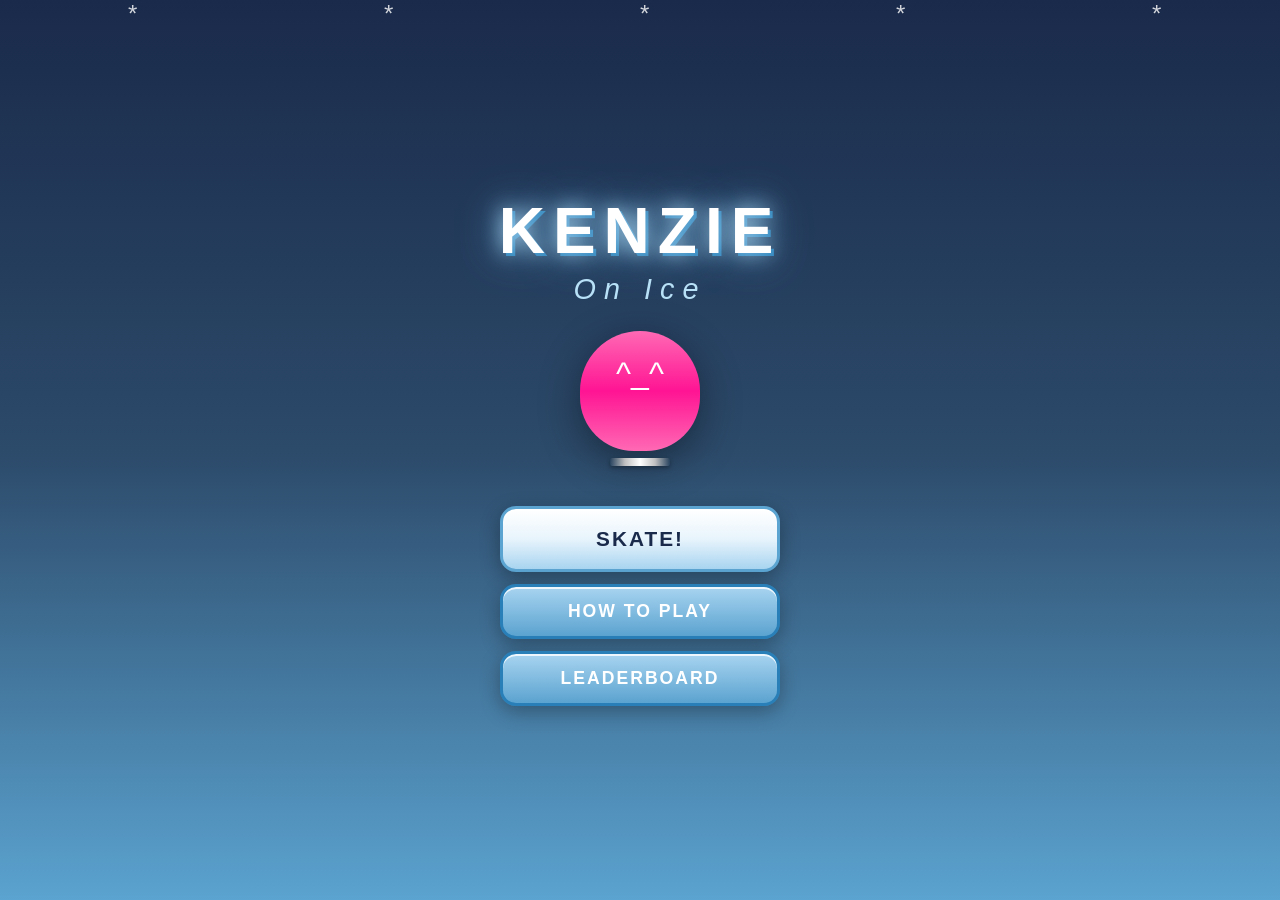
==== commit 3e1fcc2d: "Transform Kenzie into ice skating themed game - Redesign player as figure skater with dress, ponytai" ====
--- a/kenzie.html
+++ b/kenzie.html
@@ -8,54 +8,61 @@
     <meta name="mobile-web-app-capable" content="yes">
     <meta name="format-detection" content="telephone=no">
     <meta name="theme-color" content="#1a1a2e">
-    <title>Kenzie</title>
+    <title>Kenzie on Ice</title>
     <link rel="stylesheet" href="kenzie.css">
-    <link rel="apple-touch-icon" href="data:image/svg+xml,<svg xmlns='http://www.w3.org/2000/svg' viewBox='0 0 100 100'><circle cx='50' cy='50' r='45' fill='%23fd79a8'/><text x='50' y='65' text-anchor='middle' font-size='40'>^_^</text></svg>">
 </head>
 <body>
     <div class="game-container">
         <!-- Main Menu Screen -->
         <div id="main-menu" class="screen active">
+            <div class="snowflakes" aria-hidden="true">
+                <div class="snowflake">*</div>
+                <div class="snowflake">*</div>
+                <div class="snowflake">*</div>
+                <div class="snowflake">*</div>
+                <div class="snowflake">*</div>
+            </div>
             <div class="title-container">
                 <h1 class="game-title">KENZIE</h1>
-                <p class="subtitle">Tap to Adventure!</p>
+                <p class="subtitle">On Ice</p>
                 <div class="kenzie-logo"></div>
             </div>
             <div class="menu-buttons">
-                <button class="menu-btn" id="start-btn">Play</button>
+                <button class="menu-btn" id="start-btn">Skate!</button>
                 <button class="menu-btn secondary" id="how-to-play-btn">How to Play</button>
-                <button class="menu-btn secondary" id="high-scores-btn">Scores</button>
+                <button class="menu-btn secondary" id="high-scores-btn">Leaderboard</button>
             </div>
         </div>
 
         <!-- How to Play Screen -->
         <div id="how-to-play" class="screen">
-            <h2>How to Play</h2>
+            <h2>How to Skate</h2>
             <div class="instructions">
                 <div class="instruction-item">
                     <div class="touch-demo left-right"></div>
-                    <span class="desc">Tap left/right to move</span>
+                    <span class="desc">Glide left & right</span>
                 </div>
                 <div class="instruction-item">
                     <div class="touch-demo jump"></div>
-                    <span class="desc">Tap JUMP to jump</span>
+                    <span class="desc">Jump over obstacles</span>
                 </div>
                 <div class="instruction-item">
                     <div class="touch-demo double-tap"></div>
-                    <span class="desc">Tap again to double jump!</span>
+                    <span class="desc">Double jump for big air!</span>
                 </div>
                 <div class="instruction-item">
                     <div class="touch-demo action"></div>
-                    <span class="desc">Tap ACT for powers</span>
+                    <span class="desc">Spin attack!</span>
                 </div>
             </div>
             <div class="game-tips">
-                <h3>Goals</h3>
+                <h3>Skating Tips</h3>
                 <ul>
-                    <li>Collect gems to unlock portal</li>
-                    <li>Jump on enemies to defeat them</li>
-                    <li>Grab power-ups for abilities</li>
-                    <li>Reach the portal to win!</li>
+                    <li>Collect stars for points</li>
+                    <li>Jump on cones to clear them</li>
+                    <li>Grab power-ups for boosts</li>
+                    <li>Reach the trophy to win!</li>
+                    <li>Watch out - ice is slippery!</li>
                 </ul>
             </div>
             <button class="menu-btn" id="back-from-help">Back</button>
@@ -63,14 +70,14 @@
 
         <!-- High Scores Screen -->
         <div id="high-scores" class="screen">
-            <h2>High Scores</h2>
+            <h2>Leaderboard</h2>
             <div class="scores-list" id="scores-list"></div>
             <button class="menu-btn" id="back-from-scores">Back</button>
         </div>
 
         <!-- Level Select Screen -->
         <div id="level-select" class="screen">
-            <h2>Select Level</h2>
+            <h2>Select Rink</h2>
             <div class="levels-grid" id="levels-grid"></div>
             <button class="menu-btn" id="back-from-levels">Back</button>
         </div>
@@ -83,15 +90,15 @@
                         <div class="health-fill" id="health-fill"></div>
                     </div>
                     <div class="lives-display">
-                        <span class="heart-icon"></span><span id="lives-count">3</span>
+                        <span class="skate-icon"></span><span id="lives-count">3</span>
                     </div>
                 </div>
                 <div class="hud-center">
-                    <div class="level-display">Lv.<span id="current-level">1</span></div>
+                    <div class="level-display">Rink <span id="current-level">1</span></div>
                 </div>
                 <div class="hud-right">
                     <div class="gems-display">
-                        <span class="gem-icon"></span><span id="gems-count">0</span>
+                        <span class="star-icon"></span><span id="gems-count">0</span>
                     </div>
                     <div class="score-display"><span id="score">0</span></div>
                 </div>
@@ -111,7 +118,7 @@
                     </button>
                 </div>
                 <div class="control-right">
-                    <button class="touch-btn action-btn" id="btn-action">ACT</button>
+                    <button class="touch-btn action-btn" id="btn-action">SPIN</button>
                     <button class="touch-btn jump-btn" id="btn-jump">JUMP</button>
                 </div>
             </div>
@@ -130,7 +137,7 @@
         <!-- Level Complete Screen -->
         <div id="level-complete" class="screen overlay">
             <div class="popup-content">
-                <h2>Level Complete!</h2>
+                <h2>Routine Complete!</h2>
                 <div class="stars-display" id="stars-display">
                     <span class="star"></span>
                     <span class="star"></span>
@@ -138,9 +145,9 @@
                 </div>
                 <div class="level-stats">
                     <p>Score: <span id="level-score">0</span></p>
-                    <p>Gems: <span id="level-gems">0</span></p>
+                    <p>Stars: <span id="level-gems">0</span></p>
                 </div>
-                <button class="menu-btn" id="next-level-btn">Next Level</button>
+                <button class="menu-btn" id="next-level-btn">Next Rink</button>
                 <button class="menu-btn secondary" id="replay-btn">Replay</button>
             </div>
         </div>
@@ -148,9 +155,9 @@
         <!-- Game Over Screen -->
         <div id="game-over" class="screen overlay">
             <div class="popup-content">
-                <h2>GAME OVER</h2>
+                <h2>Fell Down!</h2>
                 <p class="final-score">Score: <span id="final-score">0</span></p>
-                <input type="text" id="player-name" placeholder="Your name" maxlength="10">
+                <input type="text" id="player-name" placeholder="Skater name" maxlength="10">
                 <button class="menu-btn" id="save-score-btn">Save Score</button>
                 <button class="menu-btn secondary" id="retry-btn">Try Again</button>
                 <button class="menu-btn secondary" id="menu-btn">Menu</button>
@@ -160,13 +167,13 @@
         <!-- Victory Screen -->
         <div id="victory-screen" class="screen overlay">
             <div class="popup-content victory">
-                <h2>YOU WIN!</h2>
-                <p class="victory-text">All levels complete!</p>
+                <h2>GOLD MEDAL!</h2>
+                <p class="victory-text">Perfect routine!</p>
                 <div class="total-stats">
                     <p>Total Score: <span id="total-score">0</span></p>
-                    <p>Total Gems: <span id="total-gems">0</span></p>
+                    <p>Total Stars: <span id="total-gems">0</span></p>
                 </div>
-                <button class="menu-btn" id="play-again-btn">Play Again</button>
+                <button class="menu-btn" id="play-again-btn">Skate Again</button>
                 <button class="menu-btn secondary" id="victory-menu-btn">Menu</button>
             </div>
         </div>
--- a/kenzie.css
+++ b/kenzie.css
@@ -1,4 +1,4 @@
-/* Kenzie - iPhone Touchscreen Game Styles */
+/* Kenzie on Ice - Figure Skating Game Styles */
 
 * {
     margin: 0;
@@ -11,14 +11,17 @@
 }
 
 :root {
-    --primary: #6c5ce7;
-    --primary-light: #a29bfe;
-    --accent: #fd79a8;
-    --success: #00b894;
-    --warning: #fdcb6e;
-    --danger: #e17055;
-    --dark: #2d3436;
-    --light: #dfe6e9;
+    --ice-light: #e8f4fc;
+    --ice-medium: #a8d4f0;
+    --ice-dark: #5ba3d0;
+    --ice-deep: #2980b9;
+    --gold: #ffd700;
+    --silver: #c0c0c0;
+    --bronze: #cd7f32;
+    --snow: #ffffff;
+    --frost: #b8e0f7;
+    --night: #1a2a4a;
+    --accent: #ff69b4;
     --safe-top: env(safe-area-inset-top);
     --safe-bottom: env(safe-area-inset-bottom);
 }
@@ -33,7 +36,7 @@
 
 body {
     font-family: -apple-system, BlinkMacSystemFont, 'Segoe UI', Roboto, sans-serif;
-    background: linear-gradient(180deg, #1a1a2e 0%, #16213e 100%);
+    background: linear-gradient(180deg, var(--night) 0%, #2c3e50 100%);
 }
 
 .game-container {
@@ -41,6 +44,35 @@
     height: 100%;
     position: relative;
     overflow: hidden;
+}
+
+/* ===== SNOWFLAKES ANIMATION ===== */
+.snowflakes {
+    position: absolute;
+    top: 0;
+    left: 0;
+    right: 0;
+    bottom: 0;
+    pointer-events: none;
+    z-index: 1;
+}
+
+.snowflake {
+    position: absolute;
+    color: rgba(255, 255, 255, 0.8);
+    font-size: 1.5rem;
+    animation: snowfall linear infinite;
+}
+
+.snowflake:nth-child(1) { left: 10%; animation-duration: 8s; animation-delay: 0s; }
+.snowflake:nth-child(2) { left: 30%; animation-duration: 10s; animation-delay: 1s; }
+.snowflake:nth-child(3) { left: 50%; animation-duration: 7s; animation-delay: 2s; }
+.snowflake:nth-child(4) { left: 70%; animation-duration: 9s; animation-delay: 0.5s; }
+.snowflake:nth-child(5) { left: 90%; animation-duration: 11s; animation-delay: 1.5s; }
+
+@keyframes snowfall {
+    0% { transform: translateY(-20px) rotate(0deg); opacity: 1; }
+    100% { transform: translateY(100vh) rotate(360deg); opacity: 0.3; }
 }
 
 /* ===== SCREENS ===== */
@@ -64,67 +96,85 @@
 }
 
 .screen.overlay {
-    background: rgba(0, 0, 0, 0.9);
+    background: rgba(26, 42, 74, 0.95);
     z-index: 100;
 }
 
 /* ===== MAIN MENU ===== */
 #main-menu {
-    background: linear-gradient(135deg, #667eea 0%, #764ba2 100%);
+    background: linear-gradient(180deg, #1a2a4a 0%, #2c4a6a 50%, var(--ice-dark) 100%);
 }
 
 .title-container {
     text-align: center;
     margin-bottom: 30px;
+    z-index: 2;
 }
 
 .game-title {
     font-size: 4rem;
     font-weight: 900;
-    color: #fff;
+    color: var(--snow);
     text-shadow:
-        0 0 20px var(--accent),
-        4px 4px 0 var(--dark);
+        0 0 20px var(--ice-medium),
+        0 0 40px var(--ice-dark),
+        3px 3px 0 var(--ice-deep);
     letter-spacing: 8px;
-    animation: pulse 2s ease-in-out infinite;
-}
-
-@keyframes pulse {
-    0%, 100% { transform: scale(1); }
-    50% { transform: scale(1.05); }
+    animation: shimmer 3s ease-in-out infinite;
+}
+
+@keyframes shimmer {
+    0%, 100% { text-shadow: 0 0 20px var(--ice-medium), 0 0 40px var(--ice-dark), 3px 3px 0 var(--ice-deep); }
+    50% { text-shadow: 0 0 30px var(--snow), 0 0 60px var(--ice-medium), 3px 3px 0 var(--ice-deep); }
 }
 
 .subtitle {
-    font-size: 1.2rem;
-    color: rgba(255,255,255,0.9);
-    margin-top: 8px;
-    letter-spacing: 3px;
+    font-size: 1.8rem;
+    color: var(--frost);
+    margin-top: 5px;
+    letter-spacing: 8px;
+    font-style: italic;
 }
 
 .kenzie-logo {
     width: 120px;
     height: 120px;
     margin: 25px auto;
-    background: radial-gradient(circle, #ffb8d0 30%, var(--accent) 70%);
-    border-radius: 50%;
+    background: linear-gradient(180deg, var(--accent) 0%, #ff1493 50%, var(--accent) 100%);
+    border-radius: 50% 50% 45% 45%;
     position: relative;
-    animation: float 3s ease-in-out infinite;
-    box-shadow: 0 10px 40px rgba(0,0,0,0.3);
-}
-
+    animation: skate 2s ease-in-out infinite;
+    box-shadow: 0 10px 40px rgba(0,0,0,0.4);
+}
+
+/* Skating dress/tutu effect */
 .kenzie-logo::before {
     content: '^_^';
     position: absolute;
-    top: 50%;
+    top: 35%;
     left: 50%;
     transform: translate(-50%, -50%);
-    font-size: 2.5rem;
-    color: var(--dark);
-}
-
-@keyframes float {
-    0%, 100% { transform: translateY(0); }
-    50% { transform: translateY(-15px); }
+    font-size: 2rem;
+    color: white;
+}
+
+/* Ice skate */
+.kenzie-logo::after {
+    content: '';
+    position: absolute;
+    bottom: -15px;
+    left: 50%;
+    transform: translateX(-50%);
+    width: 60px;
+    height: 8px;
+    background: linear-gradient(90deg, transparent, silver, white, silver, transparent);
+    border-radius: 2px;
+    box-shadow: 0 2px 4px rgba(0,0,0,0.3);
+}
+
+@keyframes skate {
+    0%, 100% { transform: translateY(0) rotate(-3deg); }
+    50% { transform: translateY(-15px) rotate(3deg); }
 }
 
 /* ===== BUTTONS ===== */
@@ -134,20 +184,21 @@
     gap: 12px;
     width: 100%;
     max-width: 280px;
+    z-index: 2;
 }
 
 .menu-btn {
     padding: 18px 30px;
     font-size: 1.3rem;
     font-weight: 700;
-    color: white;
-    background: linear-gradient(145deg, var(--primary), #5849c4);
-    border: none;
+    color: var(--night);
+    background: linear-gradient(180deg, var(--snow) 0%, var(--ice-light) 50%, var(--ice-medium) 100%);
+    border: 3px solid var(--ice-dark);
     border-radius: 16px;
     cursor: pointer;
     text-transform: uppercase;
     letter-spacing: 2px;
-    box-shadow: 0 6px 20px rgba(0,0,0,0.3);
+    box-shadow: 0 6px 20px rgba(0,0,0,0.3), inset 0 2px 0 rgba(255,255,255,0.8);
     transition: transform 0.1s, box-shadow 0.1s;
     min-height: 60px;
 }
@@ -158,22 +209,24 @@
 }
 
 .menu-btn.secondary {
-    background: linear-gradient(145deg, #636e72, #4a5457);
+    background: linear-gradient(180deg, var(--ice-medium) 0%, var(--ice-dark) 100%);
+    color: white;
+    border-color: var(--ice-deep);
     font-size: 1.1rem;
     padding: 14px 25px;
     min-height: 52px;
 }
 
-/* ===== HOW TO PLAY ===== */
+/* ===== HOW TO PLAY & OTHER SCREENS ===== */
 #how-to-play, #high-scores, #level-select {
-    background: linear-gradient(180deg, #1a1a2e 0%, #16213e 100%);
+    background: linear-gradient(180deg, var(--night) 0%, #2c4a6a 100%);
 }
 
 #how-to-play h2, #high-scores h2, #level-select h2 {
-    color: var(--warning);
+    color: var(--gold);
     font-size: 2rem;
     margin-bottom: 25px;
-    text-shadow: 2px 2px 0 var(--dark);
+    text-shadow: 2px 2px 4px rgba(0,0,0,0.5);
 }
 
 .instructions {
@@ -190,85 +243,58 @@
     background: rgba(255,255,255,0.1);
     border-radius: 12px;
     margin-bottom: 10px;
+    border: 1px solid var(--ice-dark);
 }
 
 .touch-demo {
     width: 50px;
     height: 50px;
-    background: var(--primary);
+    background: linear-gradient(180deg, var(--ice-light), var(--ice-medium));
     border-radius: 12px;
     position: relative;
-}
-
-.touch-demo.left-right::before {
-    content: '< >';
+    border: 2px solid var(--ice-dark);
+}
+
+.touch-demo.left-right::before { content: '< >'; }
+.touch-demo.jump::before { content: 'JUMP'; font-size: 9px; }
+.touch-demo.double-tap::before { content: 'x2'; }
+.touch-demo.action::before { content: 'SPIN'; font-size: 9px; }
+
+.touch-demo::before {
     position: absolute;
     top: 50%;
     left: 50%;
     transform: translate(-50%, -50%);
-    color: white;
-    font-weight: bold;
-    font-size: 14px;
-}
-
-.touch-demo.jump::before {
-    content: 'JUMP';
-    position: absolute;
-    top: 50%;
-    left: 50%;
-    transform: translate(-50%, -50%);
-    color: white;
-    font-weight: bold;
-    font-size: 10px;
-}
-
-.touch-demo.double-tap::before {
-    content: 'x2';
-    position: absolute;
-    top: 50%;
-    left: 50%;
-    transform: translate(-50%, -50%);
-    color: white;
-    font-weight: bold;
-    font-size: 16px;
-}
-
-.touch-demo.action::before {
-    content: 'ACT';
-    position: absolute;
-    top: 50%;
-    left: 50%;
-    transform: translate(-50%, -50%);
-    color: white;
+    color: var(--night);
     font-weight: bold;
     font-size: 12px;
 }
 
 .instruction-item .desc {
-    color: var(--light);
+    color: var(--ice-light);
     font-size: 1rem;
     flex: 1;
 }
 
 .game-tips {
-    background: rgba(0, 184, 148, 0.15);
+    background: rgba(91, 163, 208, 0.2);
     padding: 15px 20px;
     border-radius: 12px;
-    border-left: 4px solid var(--success);
+    border-left: 4px solid var(--ice-dark);
     width: 100%;
     max-width: 320px;
     margin-bottom: 20px;
 }
 
 .game-tips h3 {
-    color: var(--success);
+    color: var(--ice-light);
     margin-bottom: 10px;
     font-size: 1.1rem;
 }
 
 .game-tips ul {
     list-style: none;
-    color: var(--light);
+    color: var(--frost);
 }
 
 .game-tips li {
@@ -279,11 +305,10 @@
 }
 
 .game-tips li::before {
-    content: '>';
+    content: '*';
     position: absolute;
     left: 0;
-    color: var(--success);
-    font-weight: bold;
+    color: var(--snow);
 }
 
 /* ===== HIGH SCORES ===== */
@@ -302,12 +327,22 @@
     margin-bottom: 8px;
     background: rgba(255,255,255,0.1);
     border-radius: 12px;
-    color: var(--light);
-}
-
-.score-item.gold { background: linear-gradient(90deg, rgba(255,215,0,0.3), transparent); }
-.score-item.silver { background: linear-gradient(90deg, rgba(192,192,192,0.3), transparent); }
-.score-item.bronze { background: linear-gradient(90deg, rgba(205,127,50,0.3), transparent); }
+    color: var(--ice-light);
+    border: 1px solid var(--ice-dark);
+}
+
+.score-item.gold {
+    background: linear-gradient(90deg, rgba(255,215,0,0.3), transparent);
+    border-color: var(--gold);
+}
+.score-item.silver {
+    background: linear-gradient(90deg, rgba(192,192,192,0.3), transparent);
+    border-color: var(--silver);
+}
+.score-item.bronze {
+    background: linear-gradient(90deg, rgba(205,127,50,0.3), transparent);
+    border-color: var(--bronze);
+}
 
 .score-rank {
     font-size: 1.3rem;
@@ -322,7 +357,7 @@
 
 .score-value {
     font-size: 1.2rem;
-    color: var(--warning);
+    color: var(--gold);
     font-weight: bold;
 }
 
@@ -345,10 +380,10 @@
     flex-direction: column;
     align-items: center;
     justify-content: center;
-    background: rgba(255,255,255,0.1);
-    border: 3px solid var(--primary);
+    background: linear-gradient(180deg, var(--ice-light), var(--ice-medium));
+    border: 3px solid var(--ice-dark);
     border-radius: 16px;
-    color: white;
+    color: var(--night);
     font-size: 1.8rem;
     font-weight: bold;
     transition: transform 0.1s;
@@ -356,22 +391,24 @@
 
 .level-btn:active:not(.locked) {
     transform: scale(0.95);
-    background: var(--primary);
+    background: var(--ice-dark);
+    color: white;
 }
 
 .level-btn.locked {
     background: rgba(0,0,0,0.4);
-    border-color: #636e72;
+    border-color: #555;
+    color: #888;
 }
 
 .level-btn.locked::after {
-    content: '🔒';
+    content: '';
     font-size: 1.5rem;
 }
 
 .level-btn.completed {
-    border-color: var(--success);
-    background: rgba(0,184,148,0.2);
+    border-color: var(--gold);
+    box-shadow: 0 0 10px rgba(255,215,0,0.5);
 }
 
 .level-stars {
@@ -382,17 +419,17 @@
 
 .level-stars .star {
     font-size: 0.7rem;
-    color: #636e72;
+    color: #555;
 }
 
 .level-stars .star.earned {
-    color: var(--warning);
+    color: var(--gold);
 }
 
 /* ===== GAME SCREEN ===== */
 #game-screen {
     padding: 0;
-    background: #1a1a2e;
+    background: var(--night);
 }
 
 #game-screen.active {
@@ -410,7 +447,7 @@
     align-items: flex-start;
     padding: 8px 12px;
     padding-top: calc(8px + var(--safe-top));
-    background: linear-gradient(180deg, rgba(0,0,0,0.7) 0%, transparent 100%);
+    background: linear-gradient(180deg, rgba(26,42,74,0.9) 0%, transparent 100%);
     z-index: 10;
 }
 
@@ -428,14 +465,14 @@
     height: 12px;
     background: rgba(0,0,0,0.5);
     border-radius: 6px;
-    border: 1px solid white;
+    border: 1px solid var(--ice-medium);
     overflow: hidden;
 }
 
 .health-fill {
     height: 100%;
     width: 100%;
-    background: linear-gradient(90deg, var(--danger), var(--success));
+    background: linear-gradient(90deg, var(--ice-dark), var(--ice-light));
     border-radius: 6px;
     transition: width 0.2s;
 }
@@ -450,17 +487,17 @@
     gap: 4px;
 }
 
-.heart-icon::before {
-    content: '❤️';
-    font-size: 0.8rem;
-}
-
-.gem-icon {
+.skate-icon::before {
+    content: '';
+    font-size: 0.9rem;
+}
+
+.star-icon {
     display: inline-block;
-    width: 12px;
-    height: 12px;
-    background: var(--primary-light);
-    clip-path: polygon(50% 0%, 100% 50%, 50% 100%, 0% 50%);
+    width: 14px;
+    height: 14px;
+    background: var(--gold);
+    clip-path: polygon(50% 0%, 61% 35%, 98% 35%, 68% 57%, 79% 91%, 50% 70%, 21% 91%, 32% 57%, 2% 35%, 39% 35%);
 }
 
 #game-canvas {
@@ -476,7 +513,7 @@
     width: 40px;
     height: 40px;
     background: rgba(0,0,0,0.5);
-    border: 2px solid white;
+    border: 2px solid var(--ice-medium);
     border-radius: 10px;
     color: white;
     font-size: 1rem;
@@ -524,7 +561,8 @@
 .move-btn {
     width: 70px;
     height: 70px;
-    background: rgba(255,255,255,0.25);
+    background: rgba(168, 212, 240, 0.4);
+    border: 2px solid var(--ice-medium);
     border-radius: 50%;
     backdrop-filter: blur(5px);
 }
@@ -547,7 +585,8 @@
 .jump-btn {
     width: 90px;
     height: 90px;
-    background: rgba(0,184,148,0.6);
+    background: rgba(91, 163, 208, 0.6);
+    border: 3px solid var(--ice-light);
     border-radius: 50%;
     font-size: 1rem;
     backdrop-filter: blur(5px);
@@ -556,9 +595,10 @@
 .action-btn {
     width: 60px;
     height: 60px;
-    background: rgba(253,121,168,0.6);
+    background: rgba(255, 105, 180, 0.6);
+    border: 2px solid var(--accent);
     border-radius: 50%;
-    font-size: 0.85rem;
+    font-size: 0.8rem;
     backdrop-filter: blur(5px);
     align-self: flex-end;
 }
@@ -567,10 +607,10 @@
 .popup-content {
     text-align: center;
     padding: 30px 25px;
-    background: rgba(45,52,54,0.97);
+    background: linear-gradient(180deg, var(--night), #2c4a6a);
     border-radius: 20px;
-    border: 3px solid var(--primary);
-    box-shadow: 0 0 40px rgba(108,92,231,0.4);
+    border: 3px solid var(--ice-medium);
+    box-shadow: 0 0 40px rgba(91,163,208,0.4);
     width: 90%;
     max-width: 320px;
 }
@@ -578,13 +618,13 @@
 .popup-content h2 {
     font-size: 2rem;
     margin-bottom: 20px;
-    text-shadow: 2px 2px 0 rgba(0,0,0,0.5);
-}
-
-#pause-screen .popup-content h2 { color: var(--warning); }
-#level-complete .popup-content h2 { color: var(--success); }
-#game-over .popup-content h2 { color: var(--danger); }
-#victory-screen .popup-content h2 { color: var(--warning); }
+    text-shadow: 2px 2px 4px rgba(0,0,0,0.5);
+}
+
+#pause-screen .popup-content h2 { color: var(--ice-light); }
+#level-complete .popup-content h2 { color: var(--gold); }
+#game-over .popup-content h2 { color: var(--ice-medium); }
+#victory-screen .popup-content h2 { color: var(--gold); }
 
 .popup-content .menu-btn {
     width: 100%;
@@ -600,24 +640,24 @@
 
 .stars-display .star {
     font-size: 2.5rem;
-    color: #636e72;
+    color: #444;
     transition: all 0.3s;
 }
 
 .stars-display .star::before {
-    content: '★';
+    content: '';
 }
 
 .stars-display .star.earned {
-    color: var(--warning);
-    text-shadow: 0 0 15px var(--warning);
+    color: var(--gold);
+    text-shadow: 0 0 15px var(--gold);
     animation: starPop 0.4s ease-out;
 }
 
 @keyframes starPop {
-    0% { transform: scale(0); }
-    60% { transform: scale(1.3); }
-    100% { transform: scale(1); }
+    0% { transform: scale(0) rotate(-180deg); }
+    60% { transform: scale(1.3) rotate(10deg); }
+    100% { transform: scale(1) rotate(0deg); }
 }
 
 .level-stats, .total-stats {
@@ -625,18 +665,18 @@
 }
 
 .level-stats p, .total-stats p, .final-score {
-    color: var(--light);
+    color: var(--ice-light);
     font-size: 1.1rem;
     margin: 8px 0;
 }
 
 .level-stats span, .total-stats span, .final-score span {
-    color: var(--warning);
+    color: var(--gold);
     font-weight: bold;
 }
 
 .victory-text {
-    color: var(--light);
+    color: var(--ice-light);
     font-size: 1.1rem;
     margin-bottom: 15px;
 }
@@ -647,7 +687,7 @@
     font-size: 1.1rem;
     text-align: center;
     background: rgba(255,255,255,0.1);
-    border: 2px solid var(--primary);
+    border: 2px solid var(--ice-medium);
     border-radius: 12px;
     color: white;
     margin-bottom: 15px;
@@ -657,7 +697,7 @@
     color: rgba(255,255,255,0.5);
 }
 
-/* ===== SCROLLBAR (hidden on mobile) ===== */
+/* ===== SCROLLBAR ===== */
 ::-webkit-scrollbar {
     width: 0;
     height: 0;
@@ -676,14 +716,14 @@
 /* ===== LANDSCAPE WARNING ===== */
 @media (orientation: landscape) and (max-height: 500px) {
     body::before {
-        content: 'Please rotate your device to portrait mode';
+        content: 'Please rotate to portrait mode';
         position: fixed;
         top: 0;
         left: 0;
         right: 0;
         bottom: 0;
-        background: #1a1a2e;
-        color: white;
+        background: var(--night);
+        color: var(--ice-light);
         display: flex;
         align-items: center;
         justify-content: center;
@@ -698,7 +738,7 @@
     }
 }
 
-/* ===== NOTCH/DYNAMIC ISLAND SAFE AREAS ===== */
+/* ===== SAFE AREAS ===== */
 @supports (padding-top: env(safe-area-inset-top)) {
     .game-hud {
         padding-top: calc(8px + env(safe-area-inset-top));
